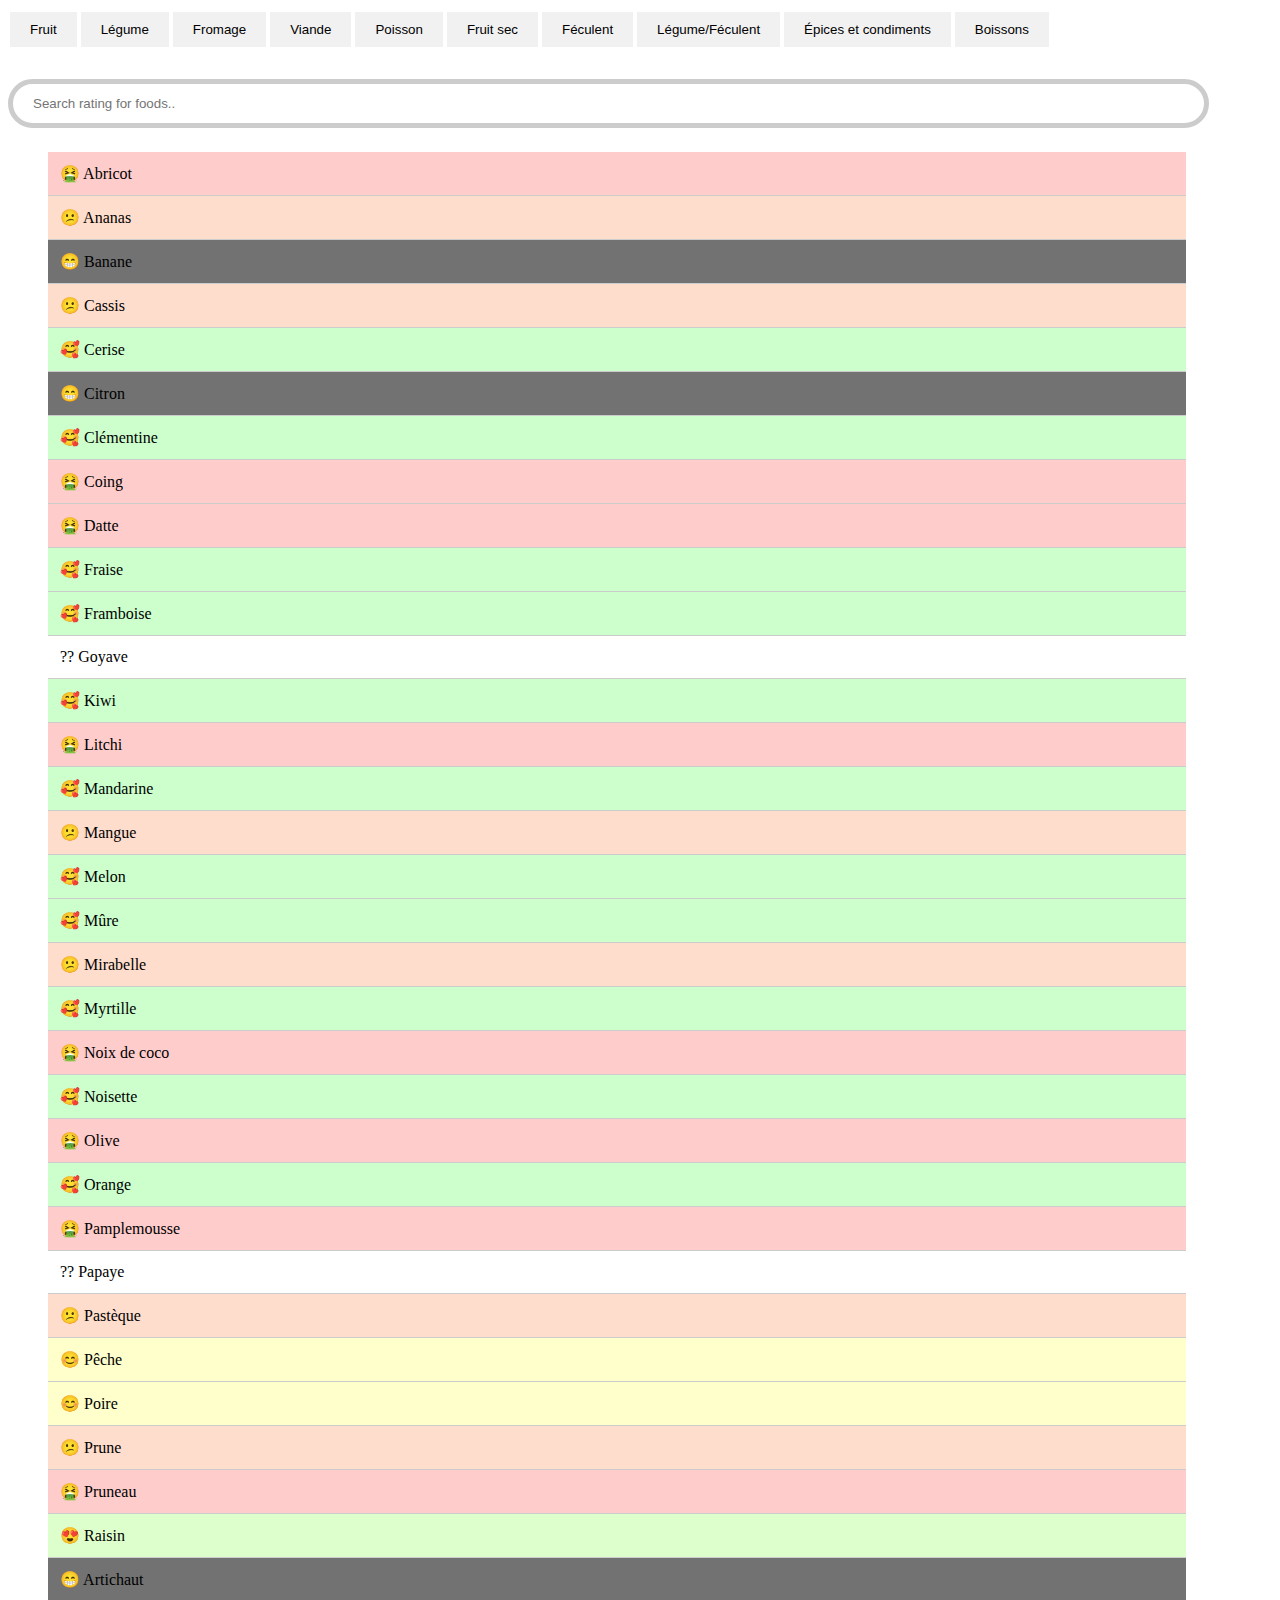
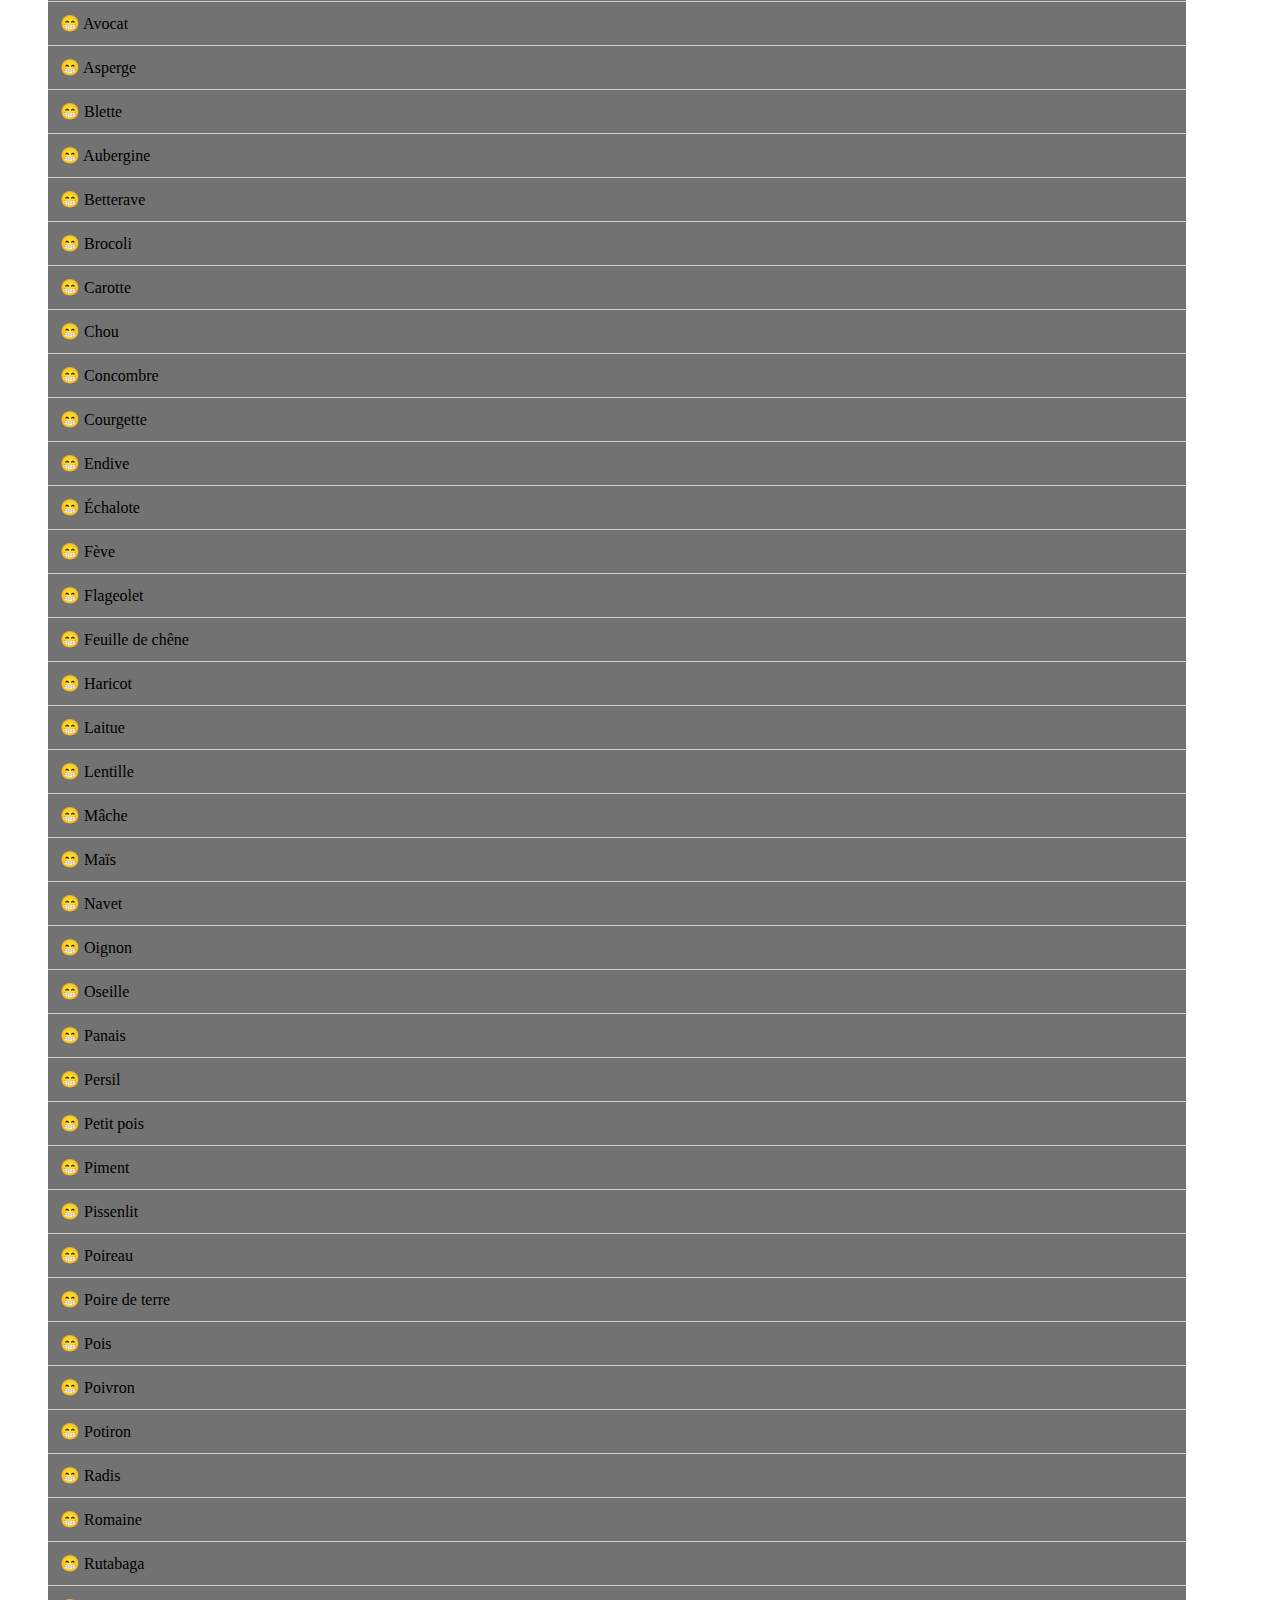
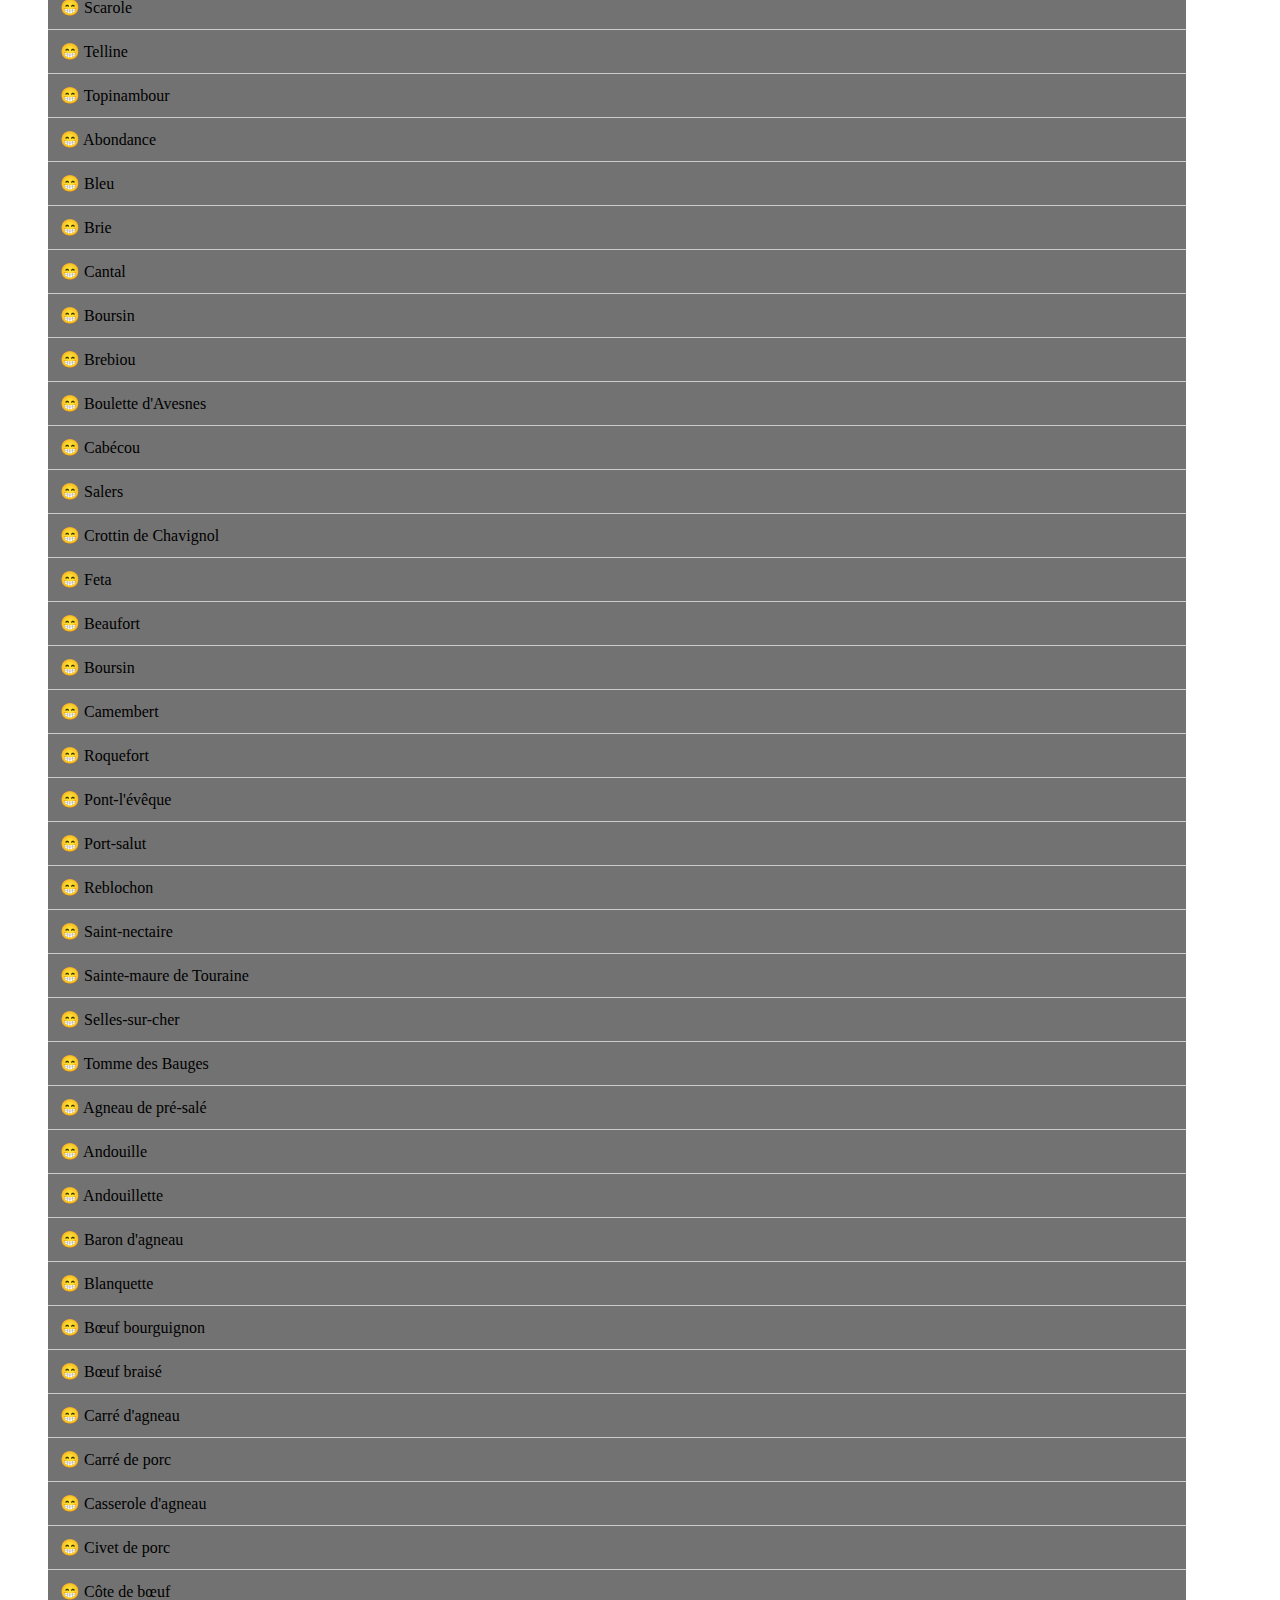
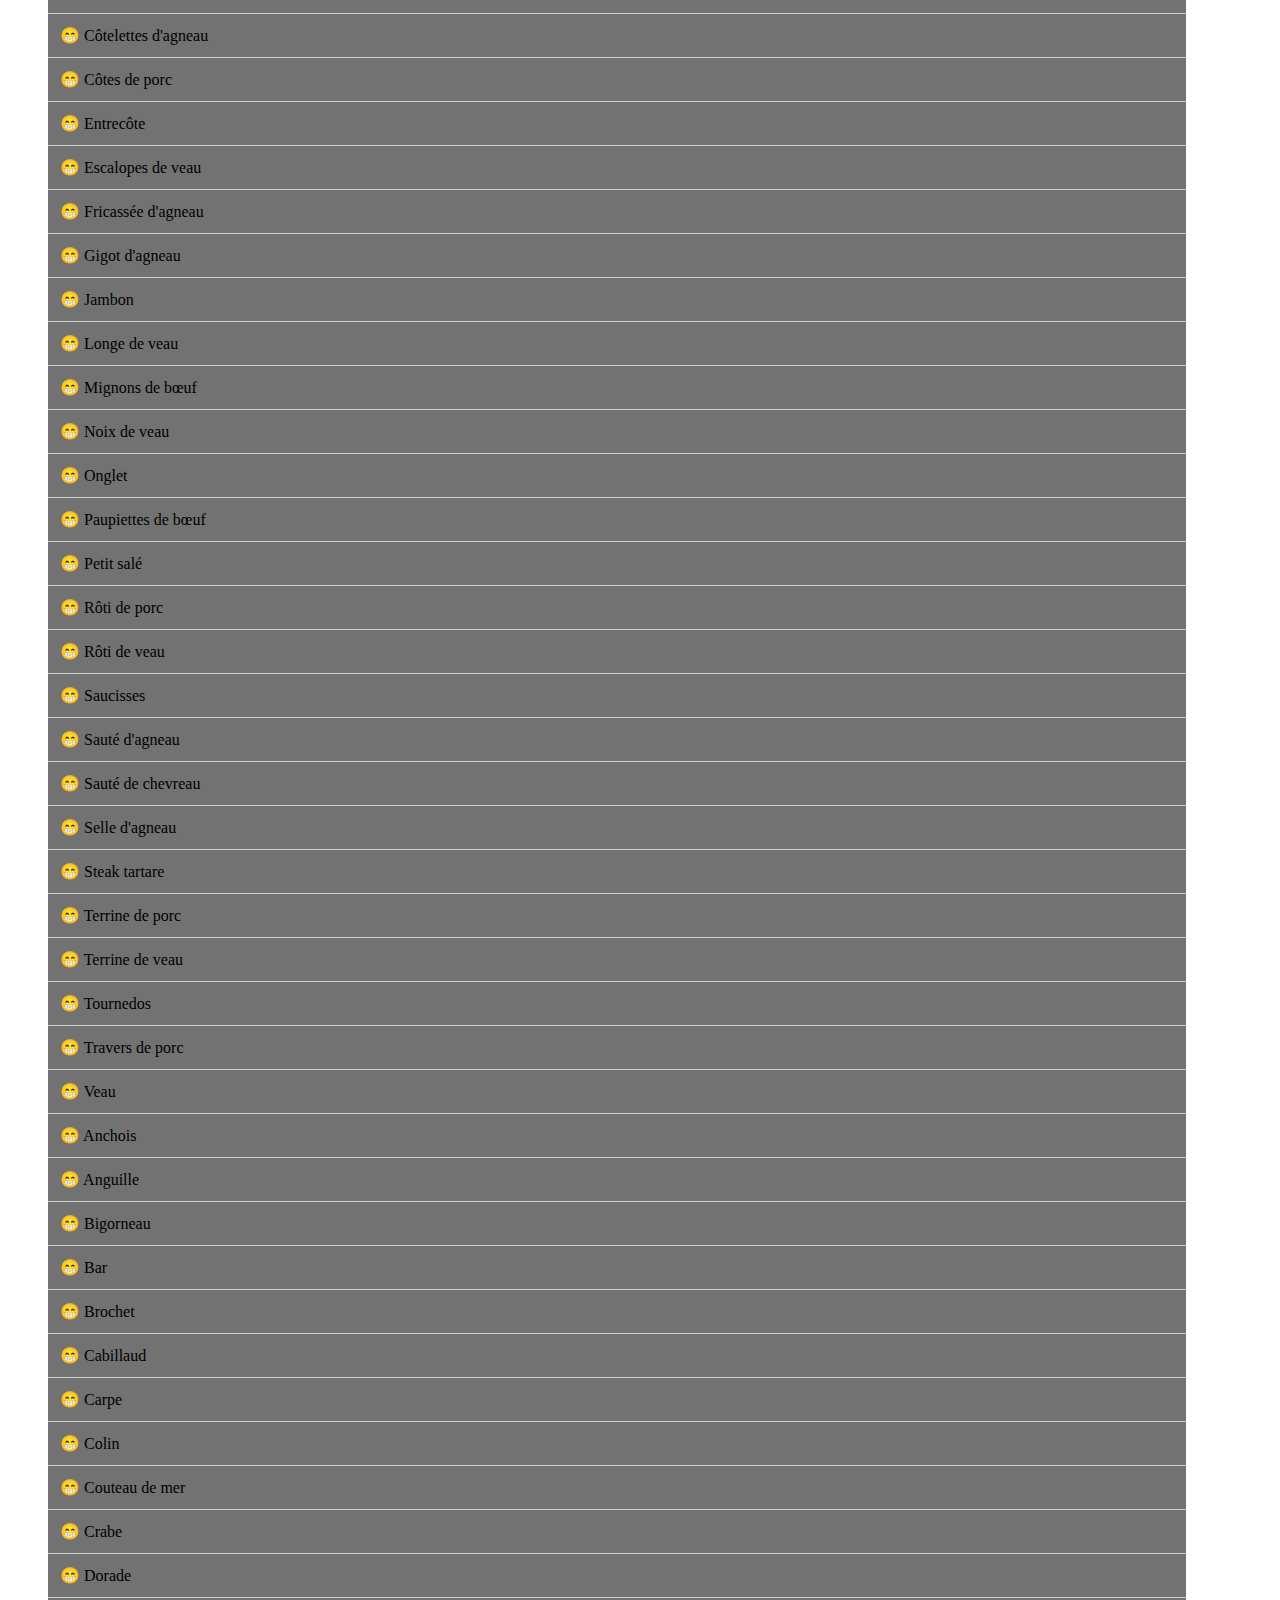
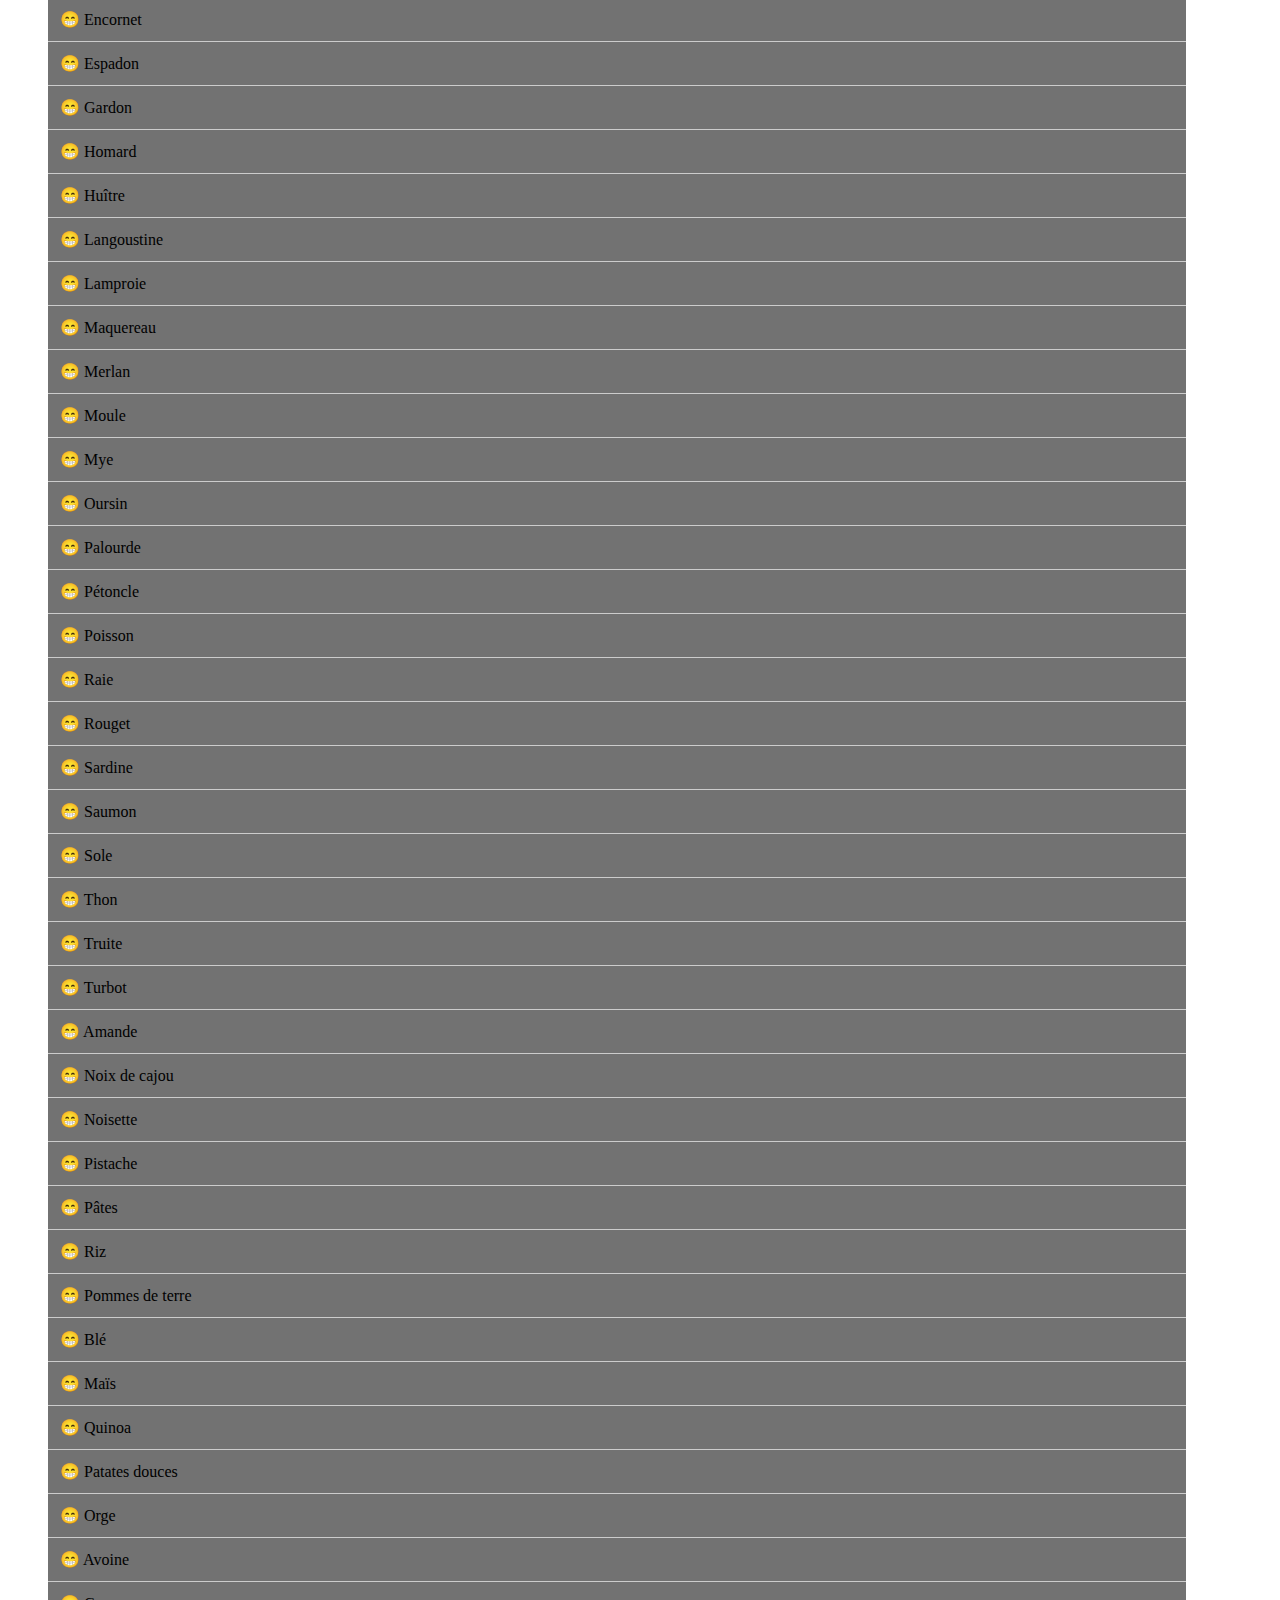
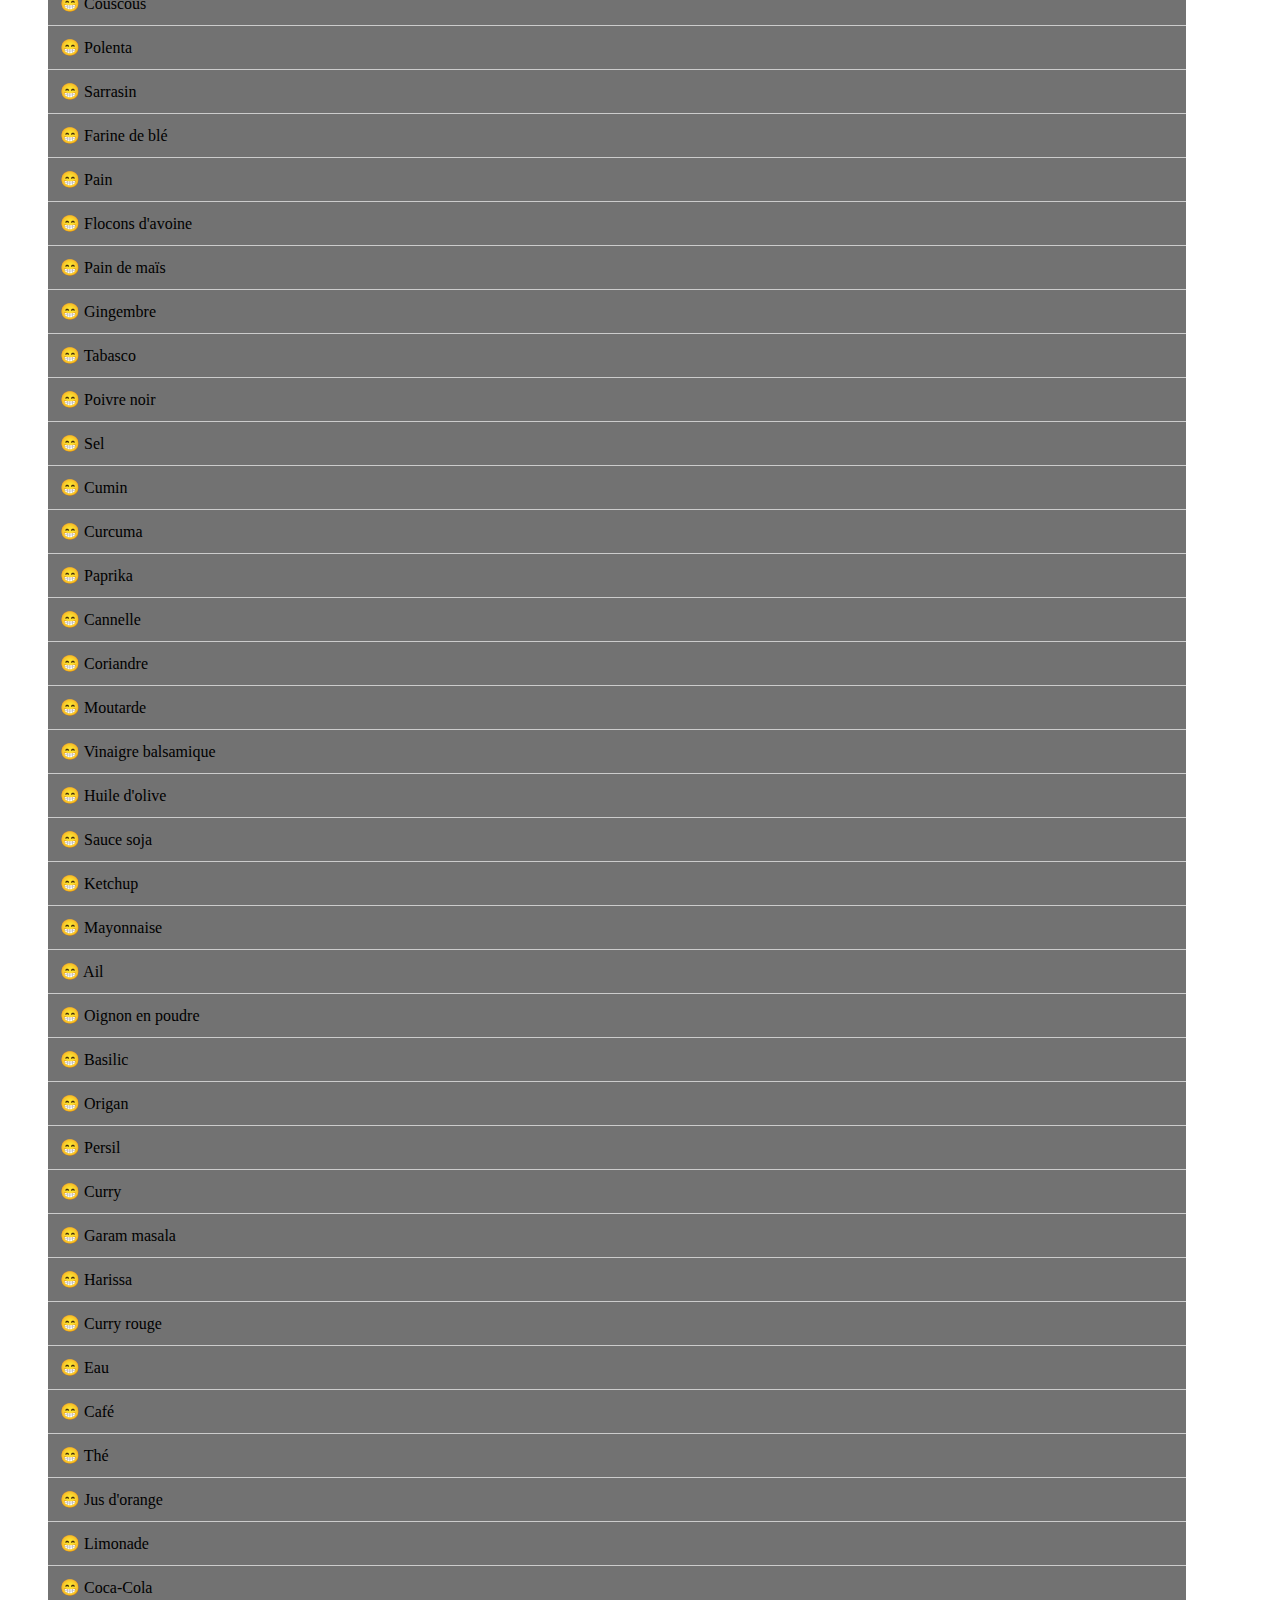
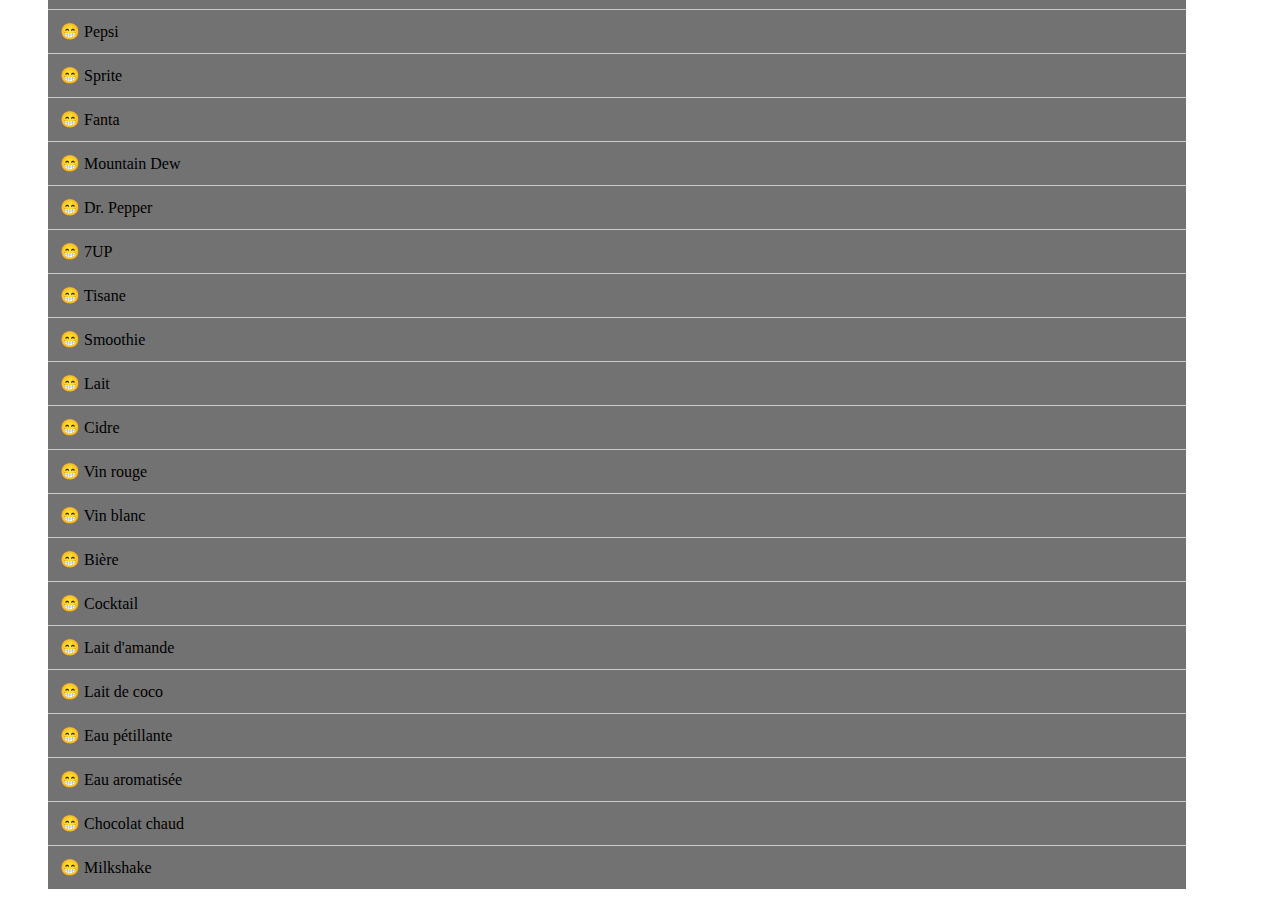
==== index.html @ b7c400ab "deploy: 240264397b920578c0a7bc6aa8ec2b5f7340d04c" ====
<!DOCTYPE html>
<html>
<head>
    <title>Search Page</title>
    <style>
        #searchInput {
            width: 95%;
            padding: 12px 20px;
            margin: 8px 0;
            box-sizing: border-box;
            border: 5px solid #ccc;
            border-radius: 40px;
        }

        #foodList {
            list-style-type: none;
            padding: 1;
            width: 90%;
        }

        #foodList li {
            padding: 12px;
            border-bottom: 1px solid #ccc;
        }

        #foodList li:last-child {
            border-bottom: none;
        }
        #foodList button {
            margin-left: 10px;
            padding: 5px 10px;
            background-color: #4CAF50; /* Green */
            border: none;
            color: white;
            text-align: center;
            text-decoration: none;
            display: inline-block;
            font-size: 16px;
            transition-duration: 0.4s;
            cursor: pointer;
        }

        #foodList button:hover {
            background-color: #45a049;
        }

        .rating-0 {
             background-color: #0000008d; /* Black */
        }
        .rating-1 {
             background-color: #ffcccc; /* Red */
        }

        .rating-2 {
            background-color: #ffddcc; /* Orange */
        }

        .rating-3 {
            background-color: #ffffcc; /* Yellow */
        }

        .rating-4 {
            background-color: #ddffcc; /* Light Green */
        }

        .rating-5 {
            background-color: #ccffcc; /* Green */
        }
        #tagContainer {
            display: flex;
            flex-wrap: wrap;
            margin-bottom: 20px;
        }

        #tagContainer .tag {
            background-color: #f1f1f1;
            border: none;
            color: black;
            padding: 10px 20px;
            text-align: center;
            text-decoration: none;
            display: inline-block;
            margin: 4px 2px;
            cursor: pointer;
            transition-duration: 0.4s;
        }

        #tagContainer .tag:hover {
            background-color: #3e8e41;
            color: white;
        }
    </style>
</head>
<body>
    <div id="tagContainer"></div>
    <input type="text" id="searchInput" onkeyup="search()" placeholder="Search rating for foods..">
    <ul id="foodList">
    </ul>

    <script>
        let foods = [];

        fetch('foods.json')
            .then(response => response.json())
            .then(data => {
                foods = data;
                const categories = [...new Set(foods.map(food => food.category))];
                displayTags(categories);
                displayFoods(foods);
            });

        function removeAccents(str) {
            return str.normalize("NFD").replace(/[\u0300-\u036f]/g, "");
        }

        function search() {
            const input = removeAccents(document.getElementById('searchInput').value.toLowerCase());
            const filteredFoods = foods.filter(food => removeAccents(food.name.toLowerCase()).includes(input));

            displayFoods(filteredFoods);
        }

        function getEmoji(rating) {
            switch (rating) {
                case -1:
                    return '??' ; // Je ne sais pas
                case 0:
                    return "&#128513;"; // Fear
                case 1:
                    return '&#x1F92E;'; // Vomit
                case 2:
                    return '&#x1F615;'; // Mitigé
                case 3:
                    return '&#x1F60A;'; // Aime
                case 4:
                    return '&#x1F60D;'; // Adore
                case 5:
                    return '&#x1F970;'; // Adore
                default:
                    return '';
            }
        }

        function displayFoods(foods) {
            const ul = document.getElementById('foodList');
            ul.innerHTML = '';
            foods.forEach(food => {
                const li = document.createElement('li');
                const emoji = getEmoji(food.rating);
                li.innerHTML = `${emoji} ${food.name}`;
                li.className = `rating-${food.rating}`;

                ul.appendChild(li);
            });
        }

        function displayTags(categories) {
            const container = document.getElementById('tagContainer');
            container.innerHTML = '';
            categories.forEach(category => {
                const tag = document.createElement('button');
                tag.textContent = category;
                tag.className = 'tag';
                tag.onclick = function() {
                    document.getElementById('searchInput').value = category;
                    search();
                };
                container.appendChild(tag);
            });
        }
    </script>
</body>
</html>
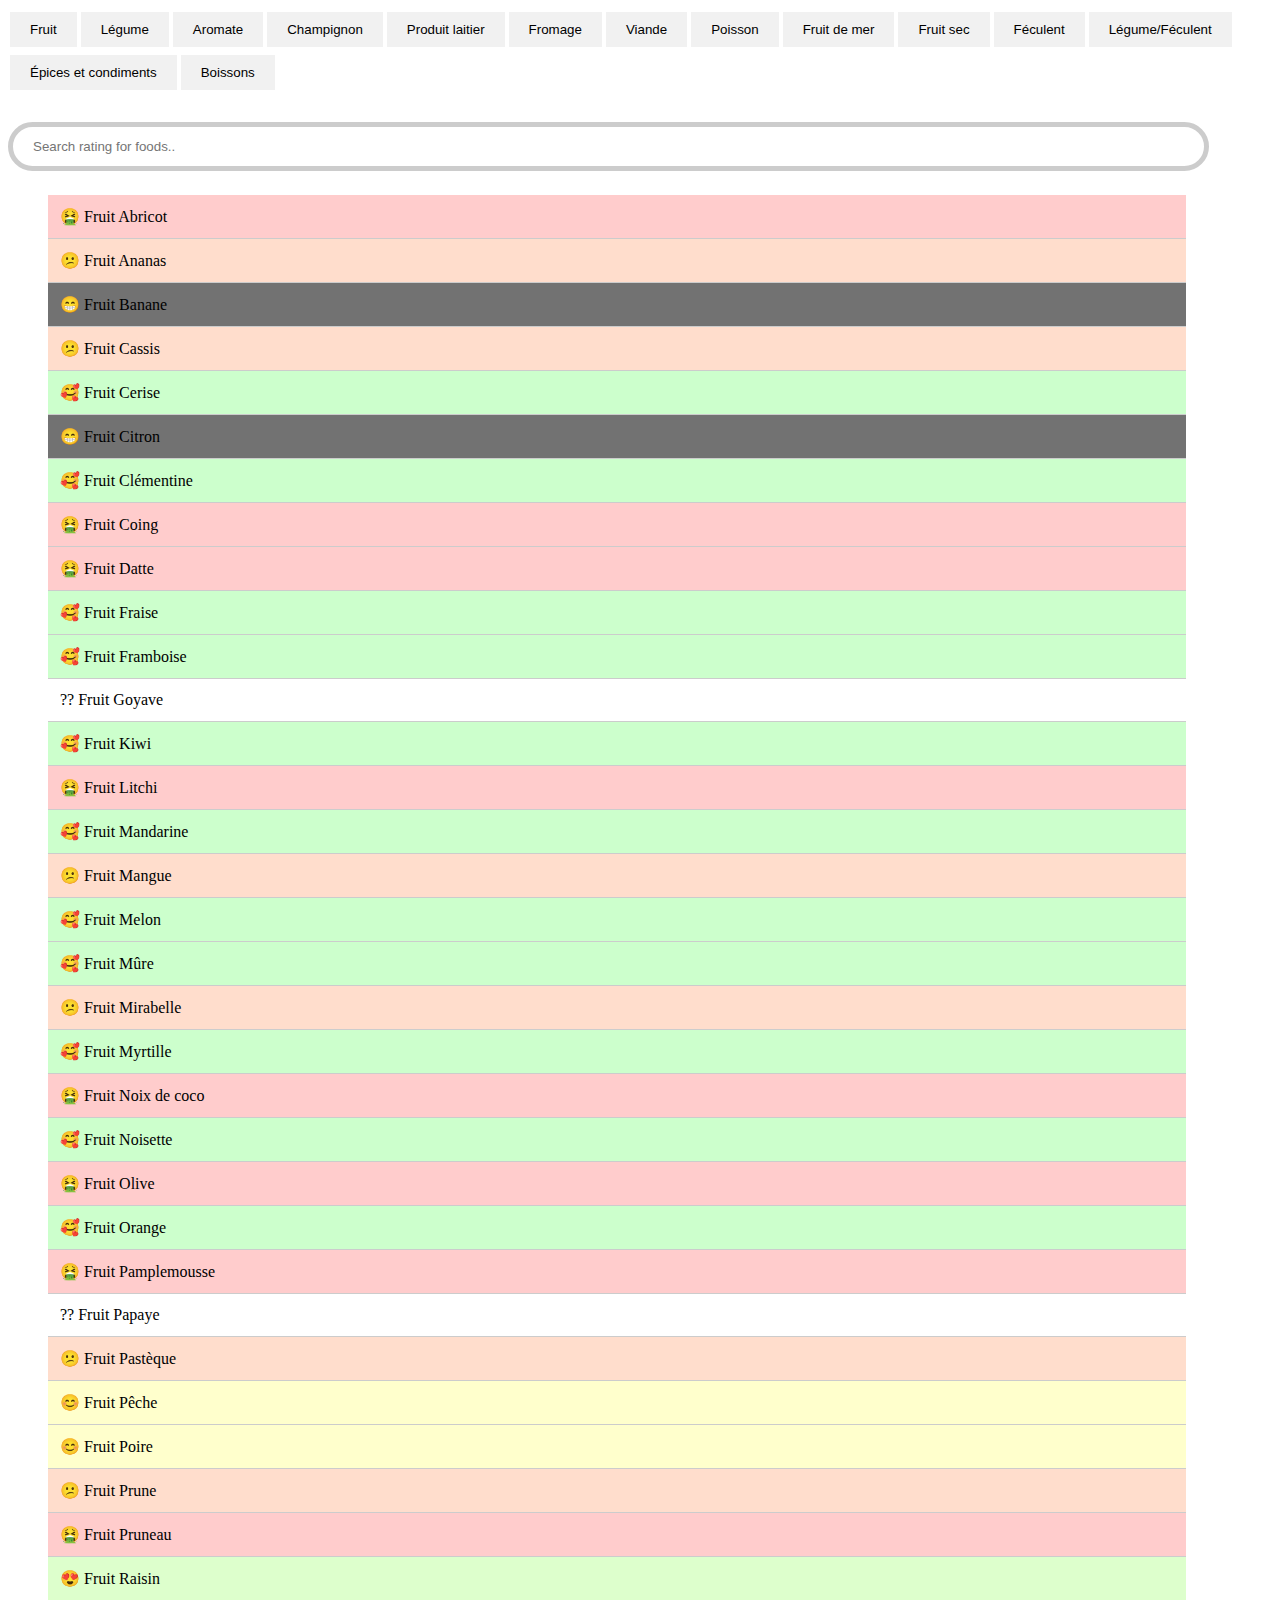
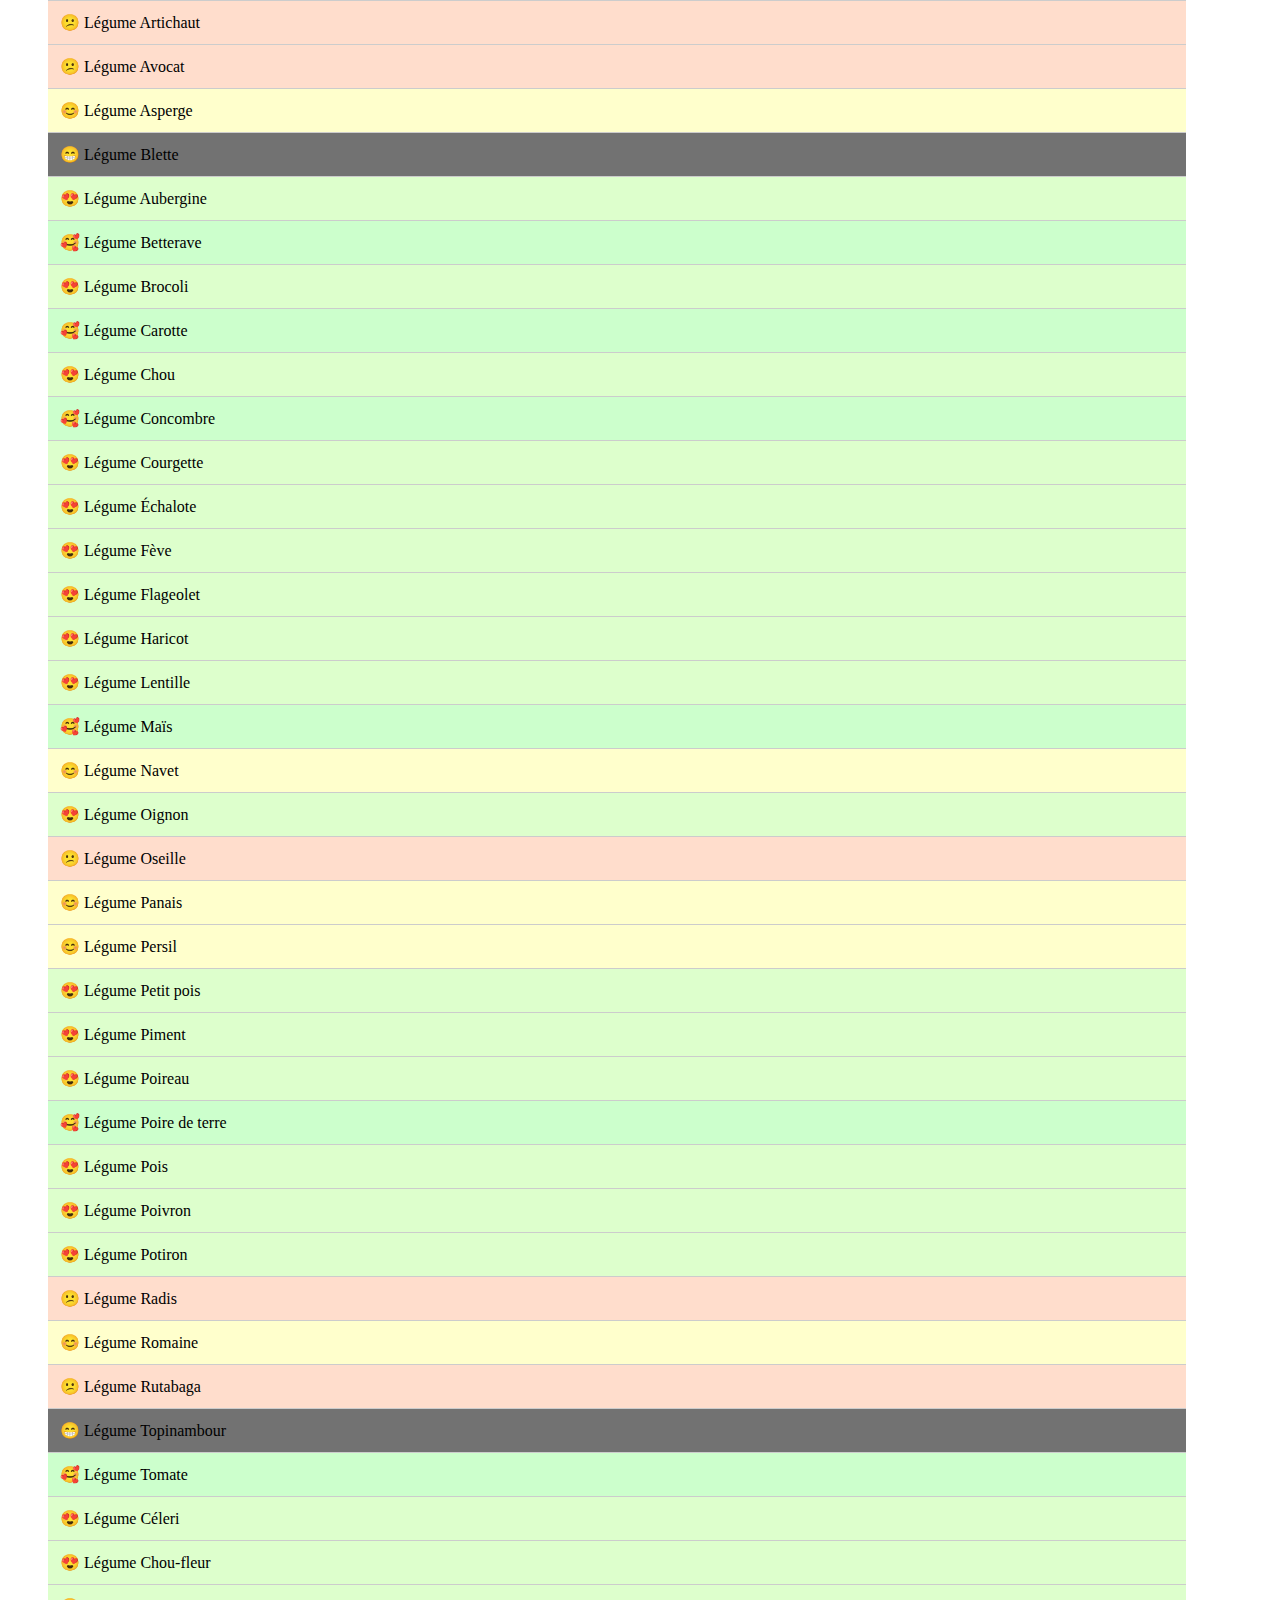
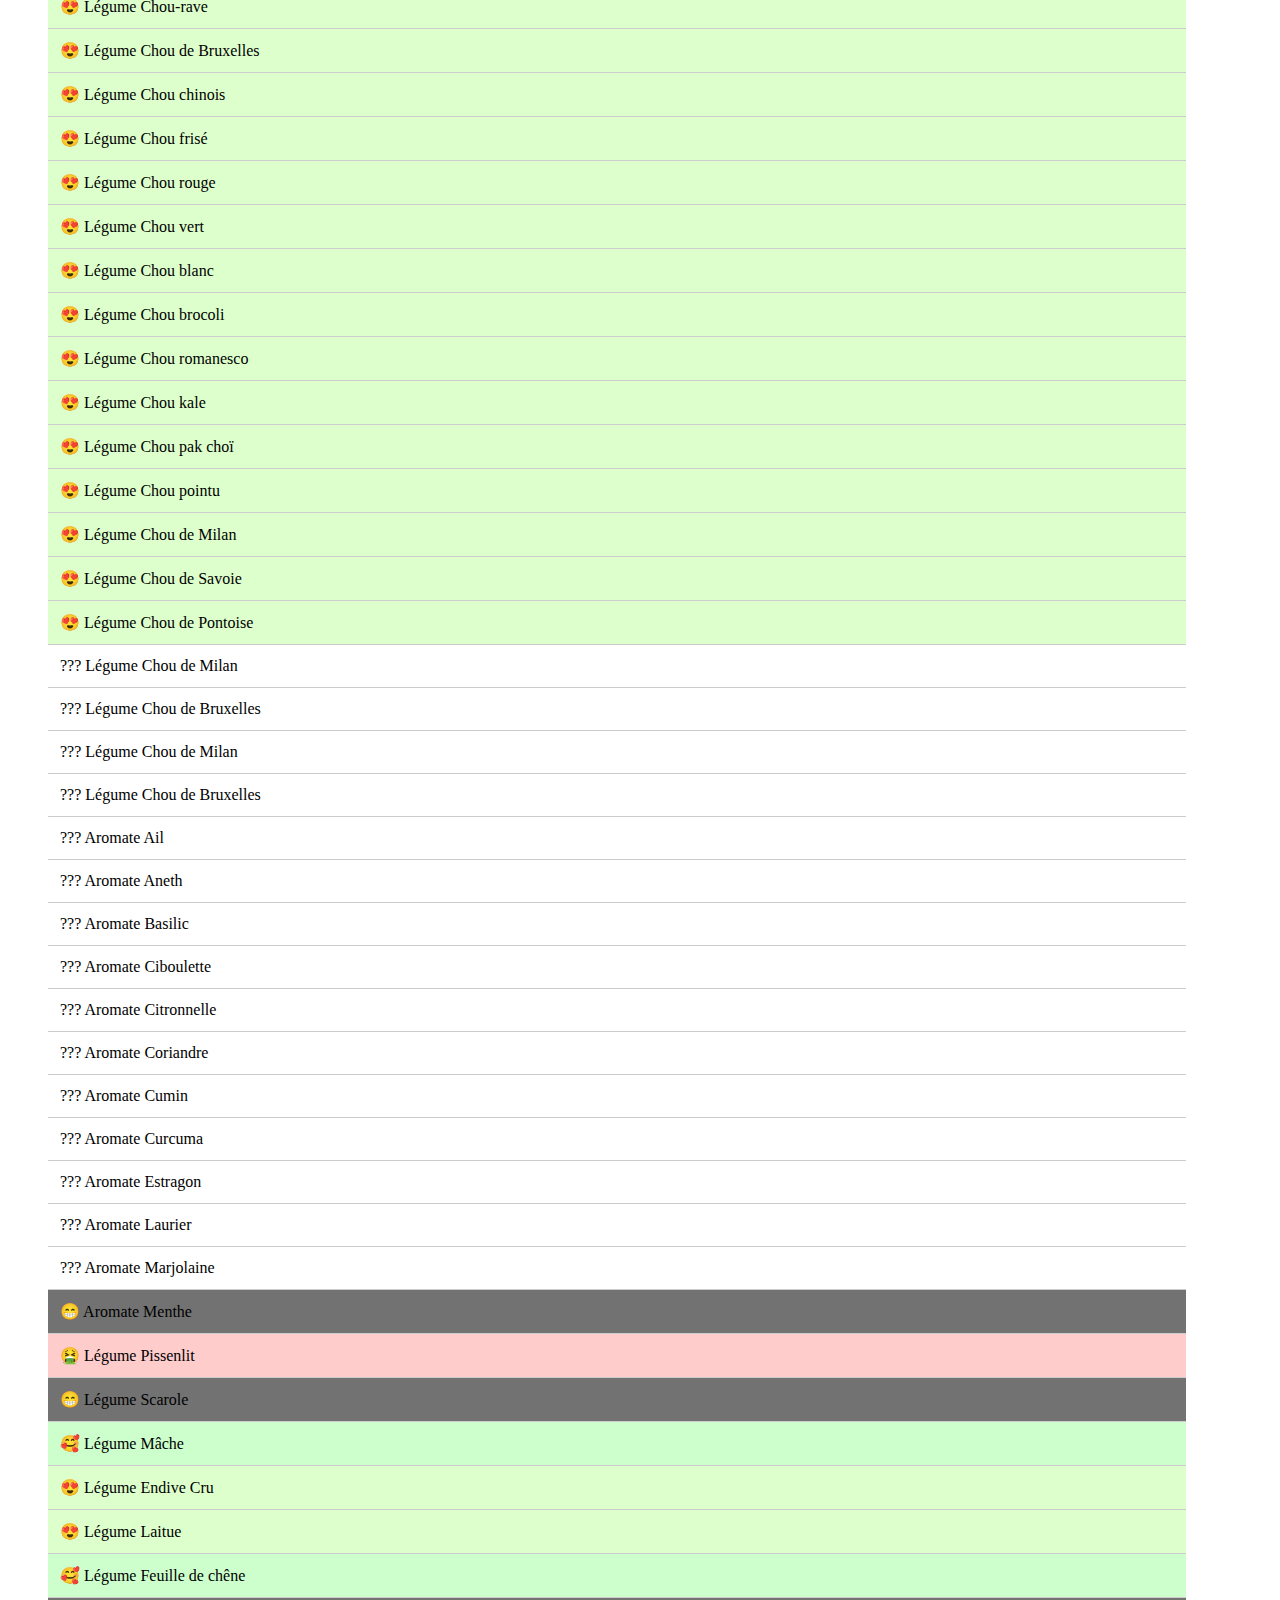
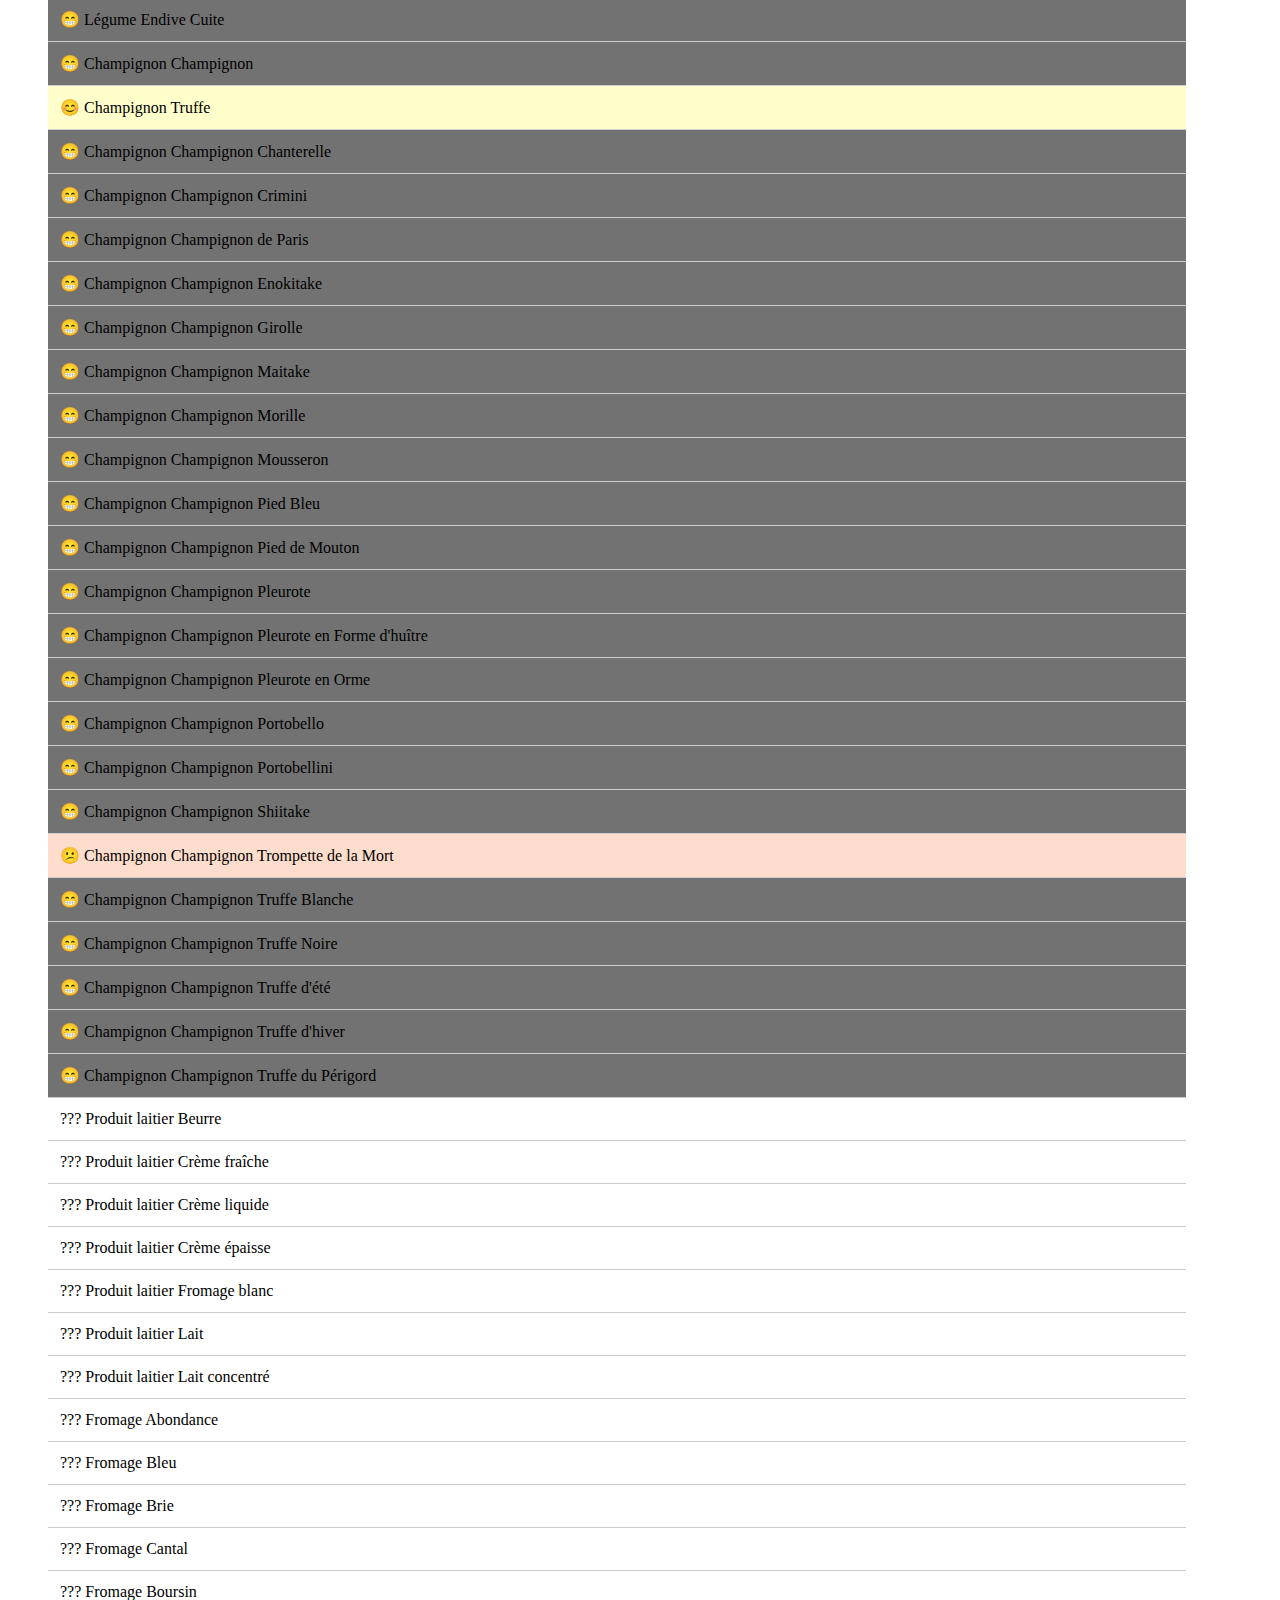
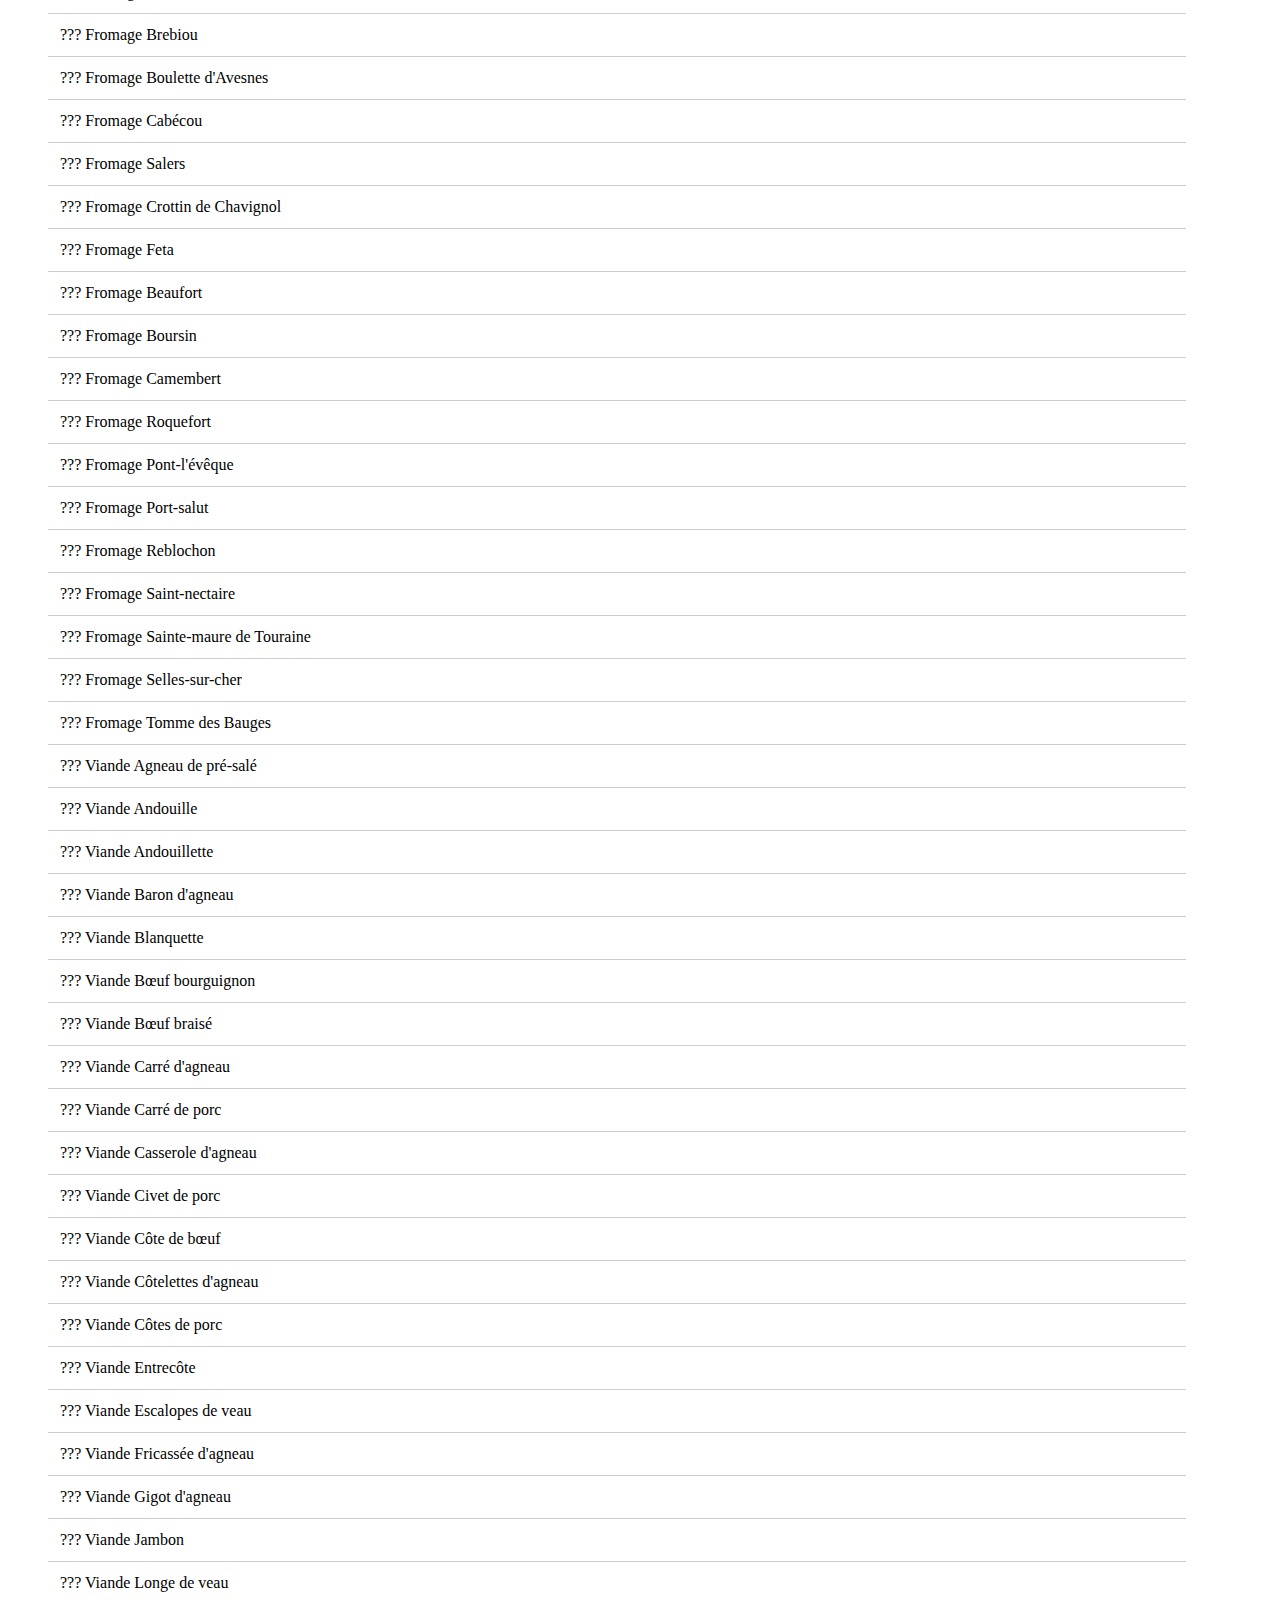
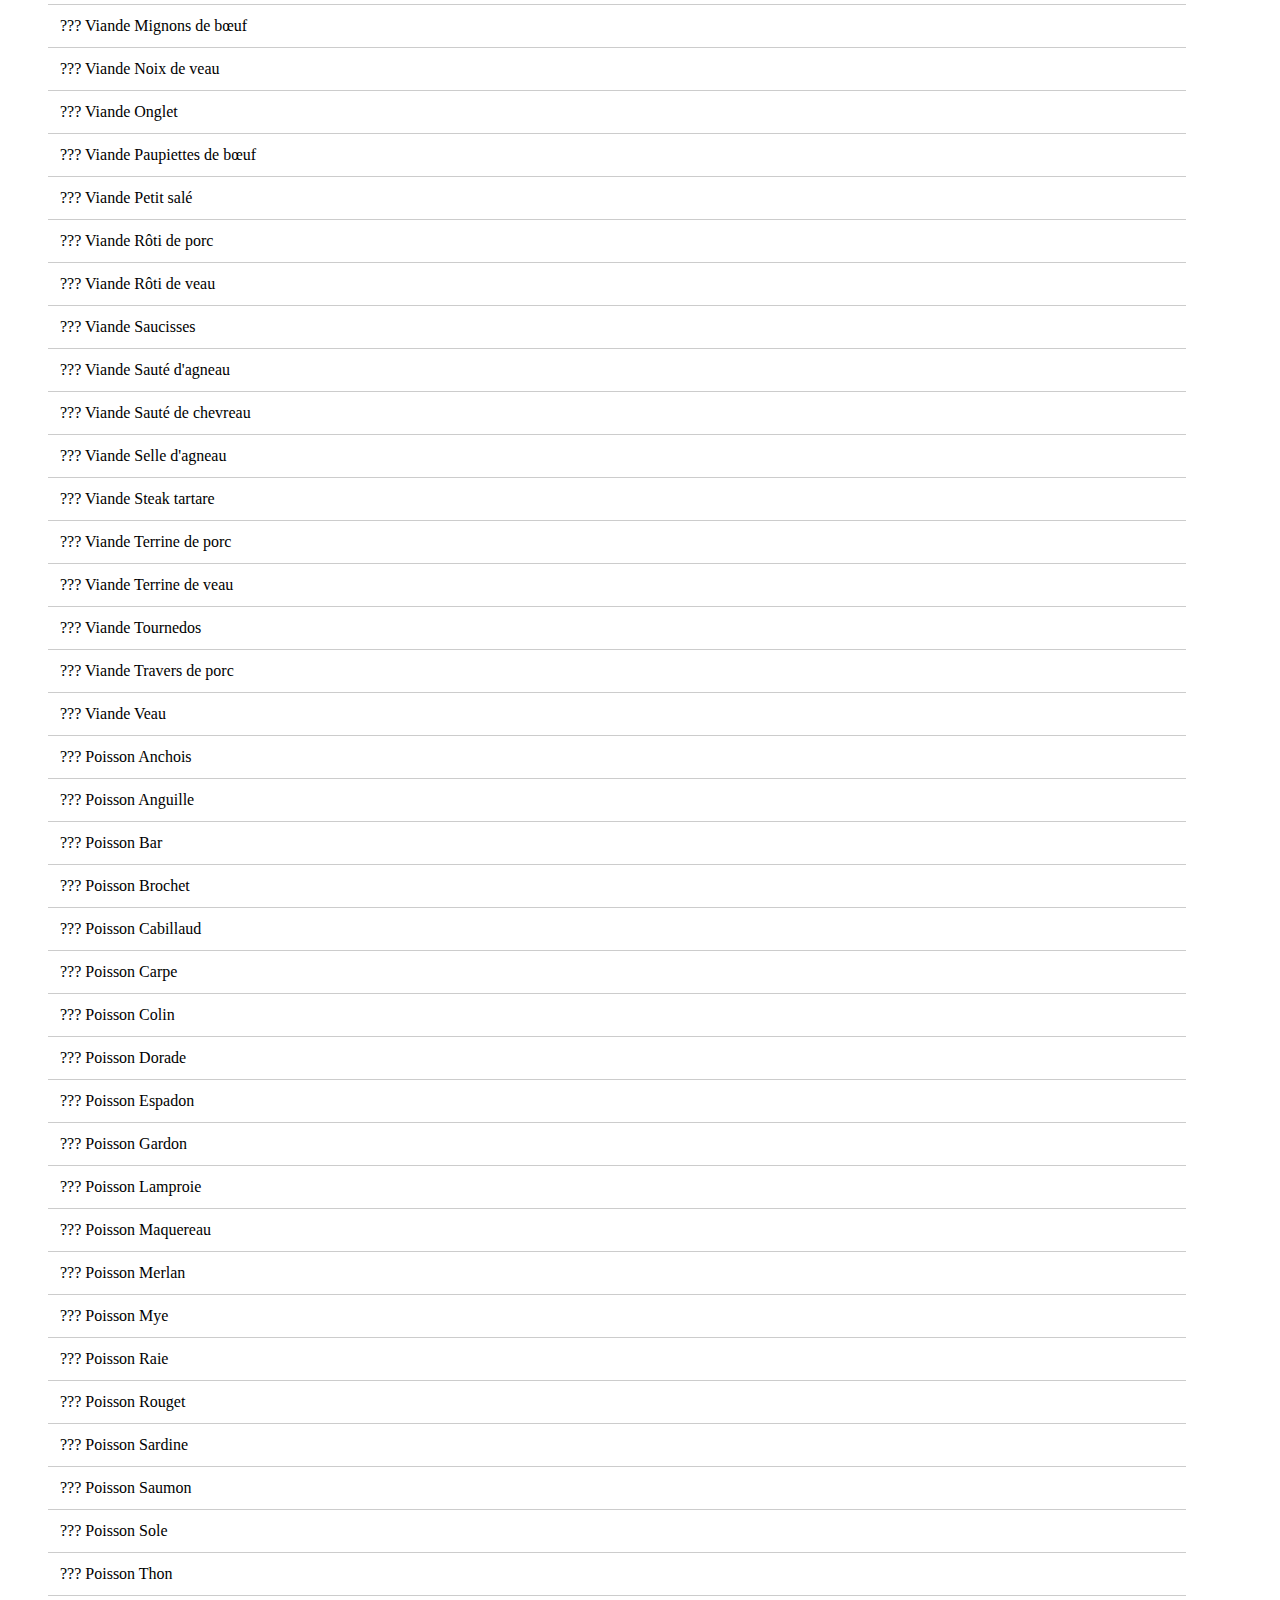
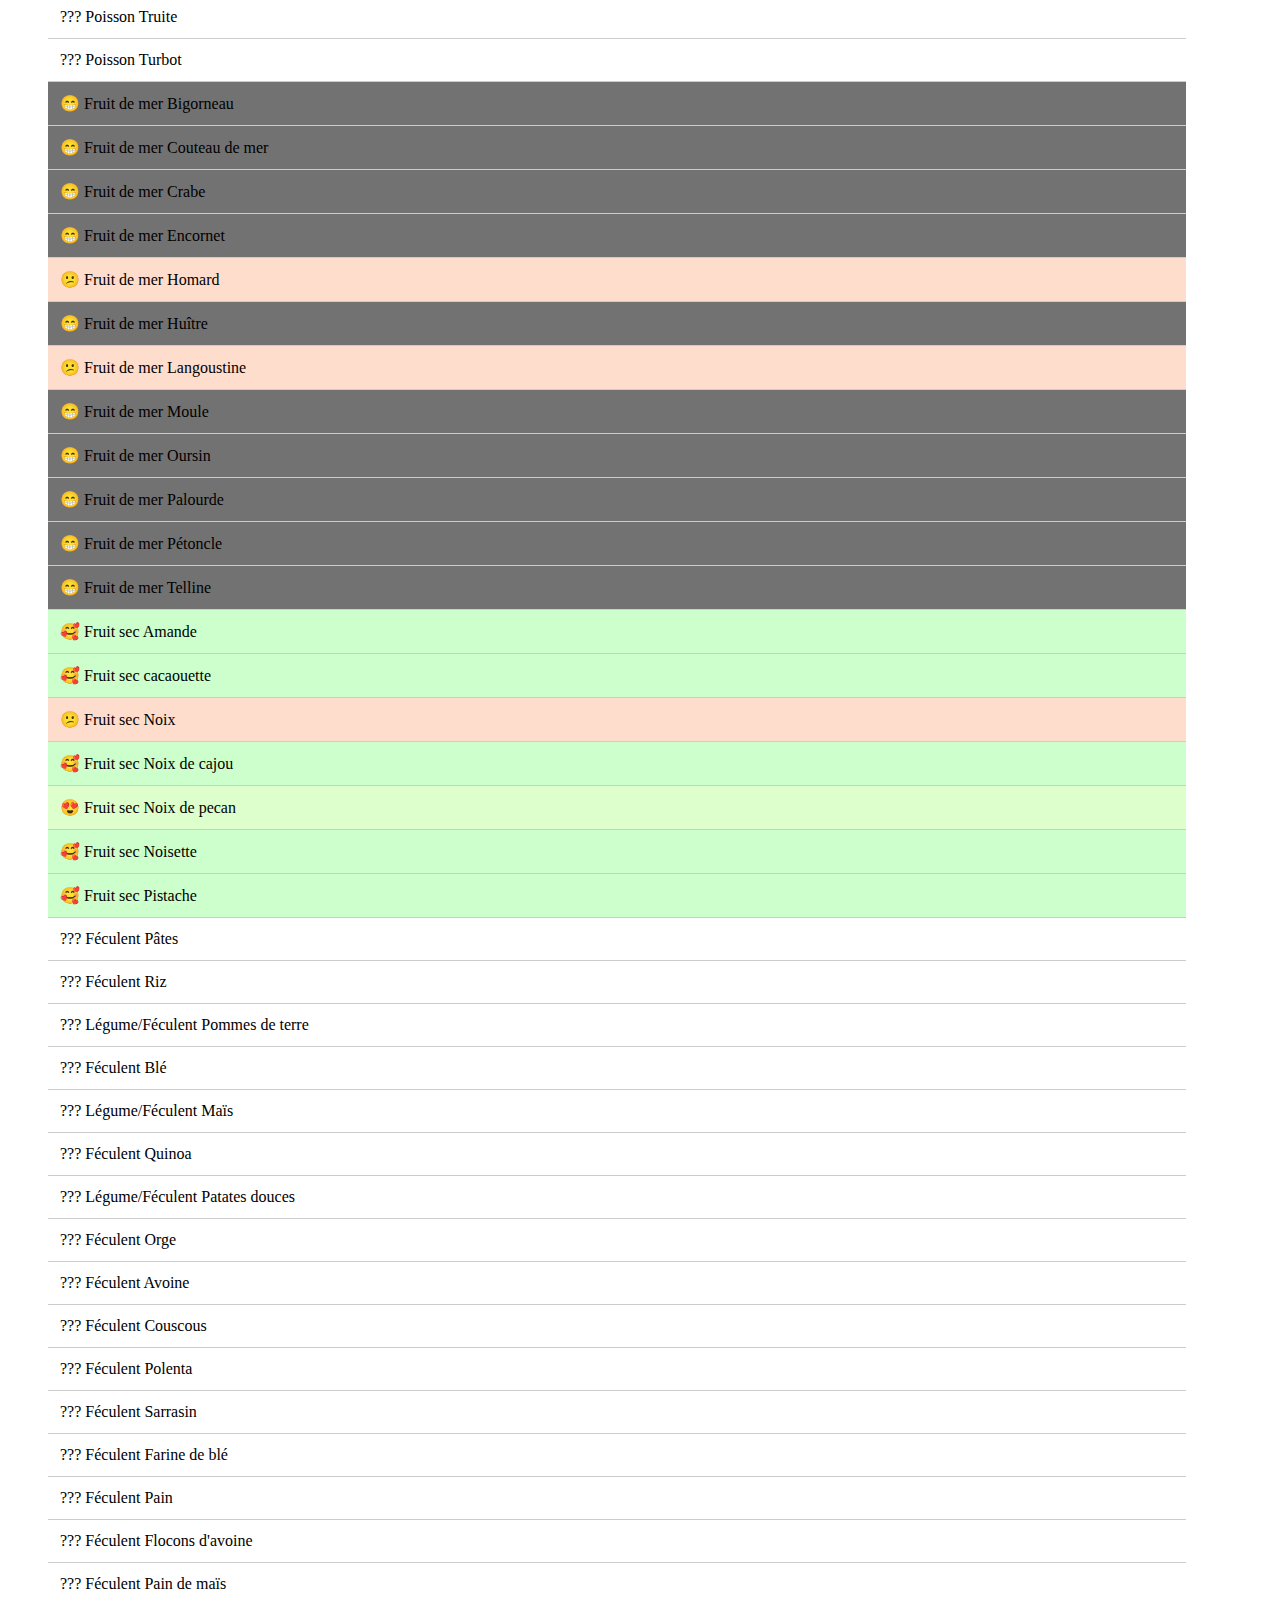
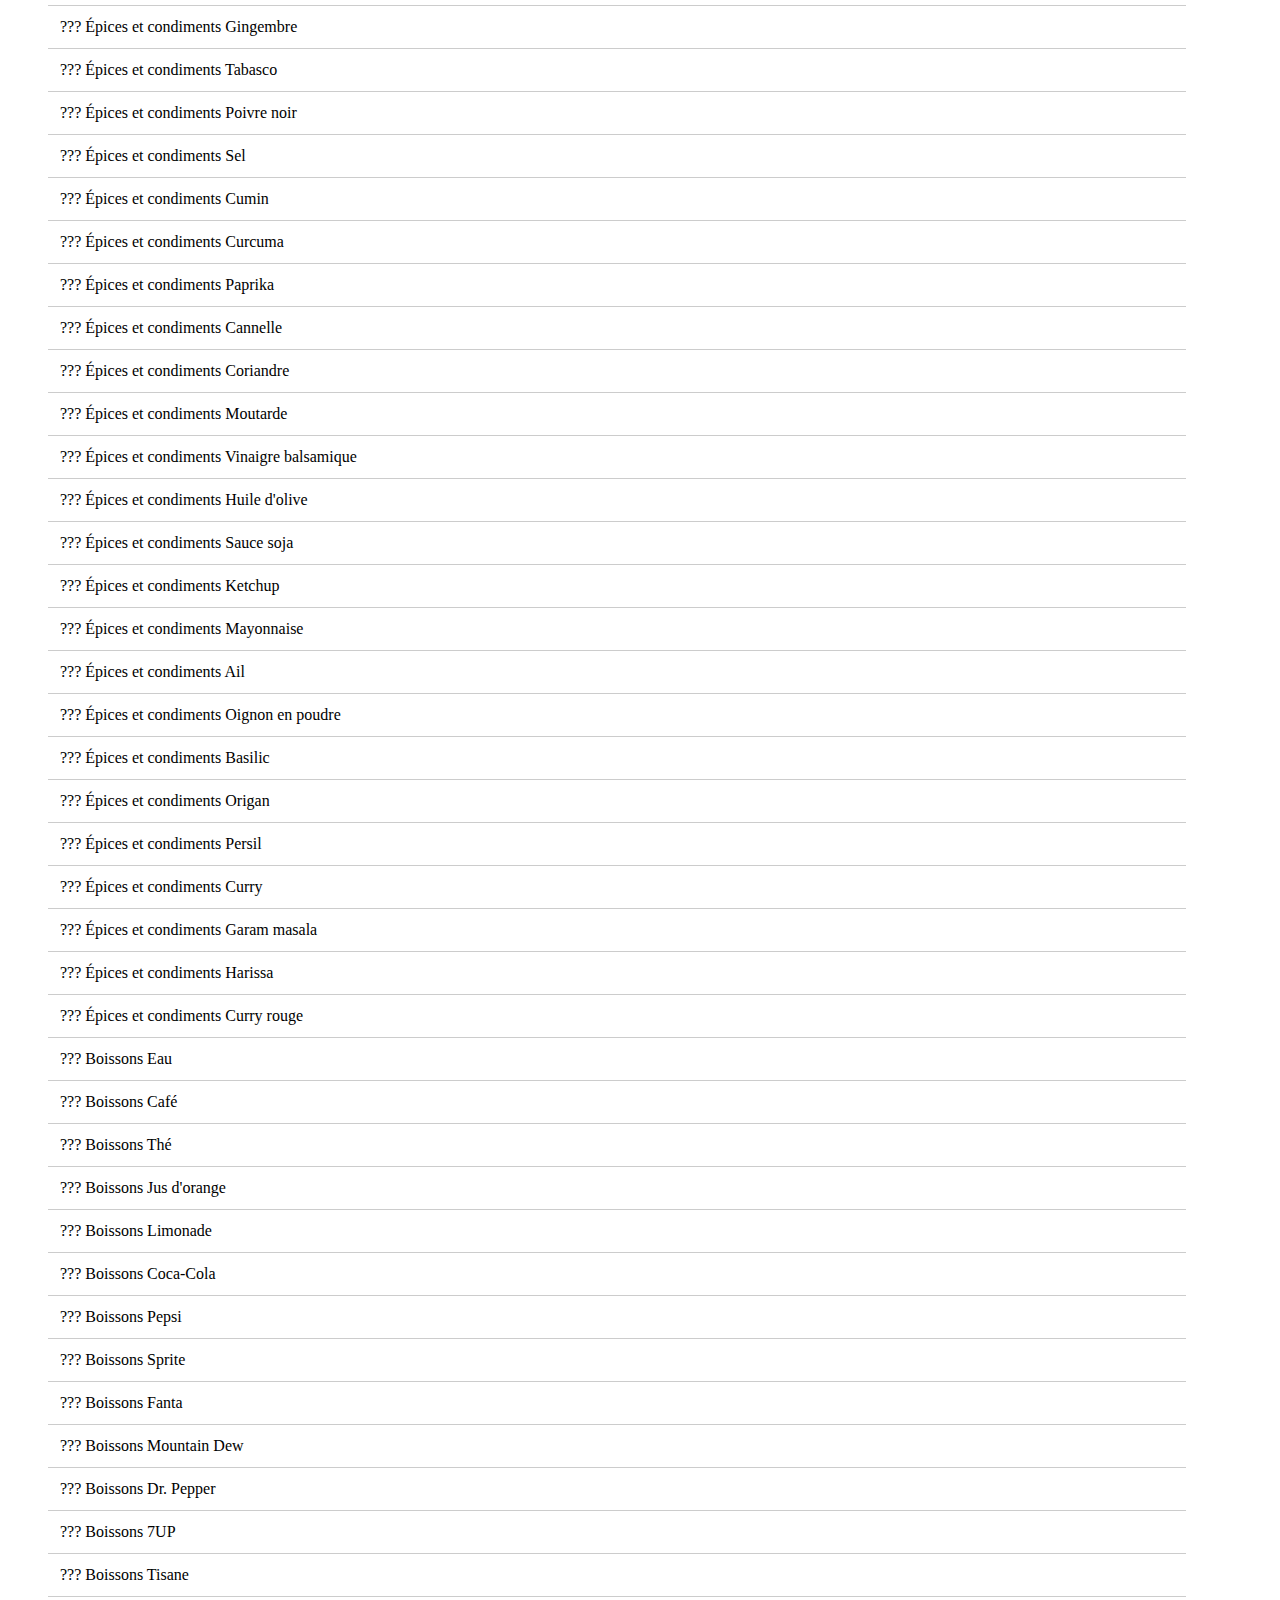
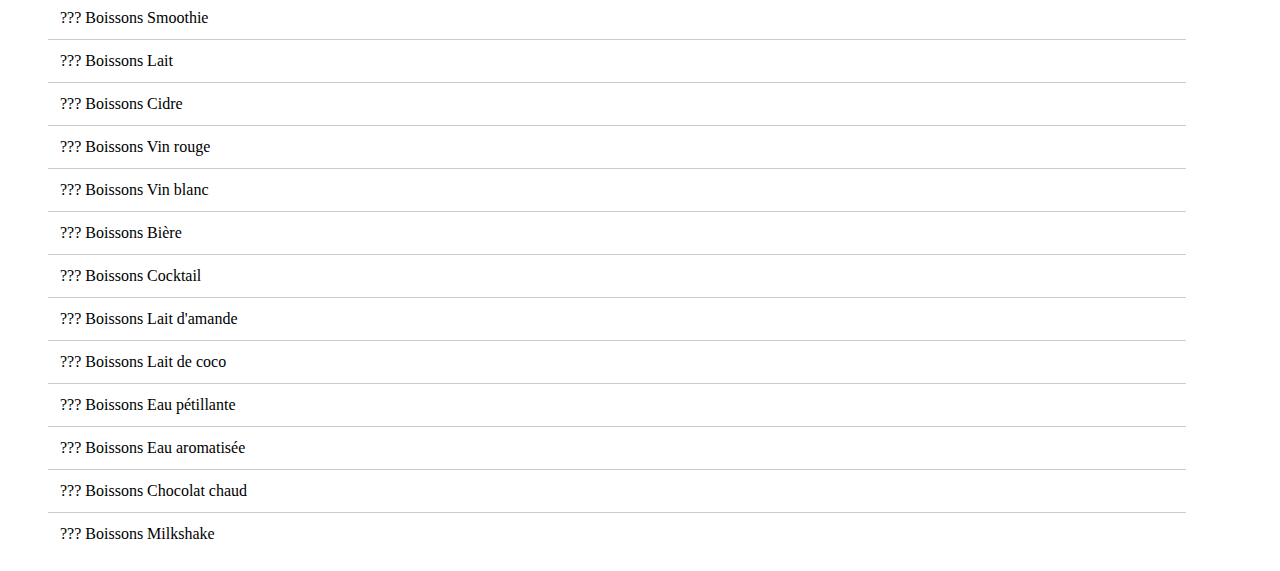
==== commit 19c7d44b: "deploy: cd301ce33f6f6e3010ec2470398c73dd26c712d2" ====
--- a/index.html
+++ b/index.html
@@ -122,6 +122,8 @@
 
         function getEmoji(rating) {
             switch (rating) {
+                case -2:
+                    return '???' ; // Not Set Yet
                 case -1:
                     return '??' ; // Je ne sais pas
                 case 0:
@@ -147,7 +149,7 @@
             foods.forEach(food => {
                 const li = document.createElement('li');
                 const emoji = getEmoji(food.rating);
-                li.innerHTML = `${emoji} ${food.name}`;
+                li.innerHTML = `${emoji} ${food.category} ${food.name}`;
                 li.className = `rating-${food.rating}`;
 
                 ul.appendChild(li);
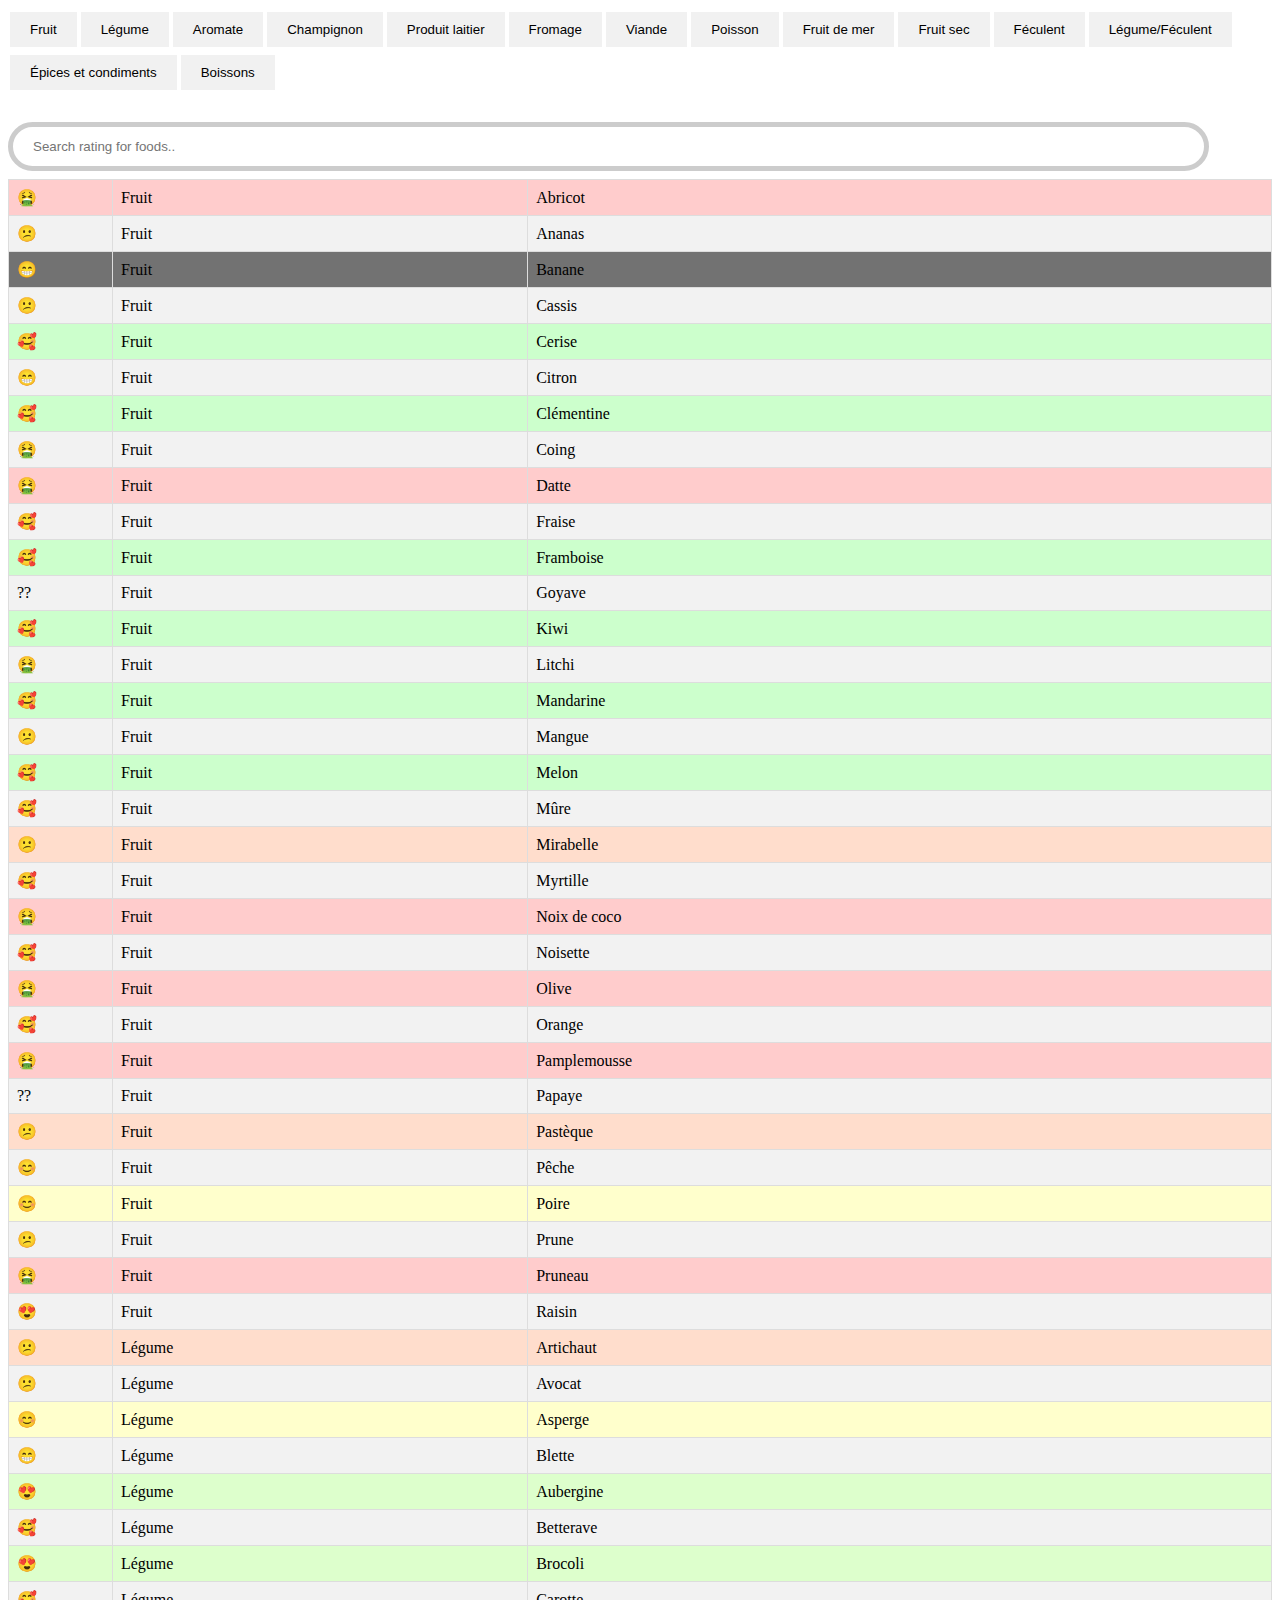
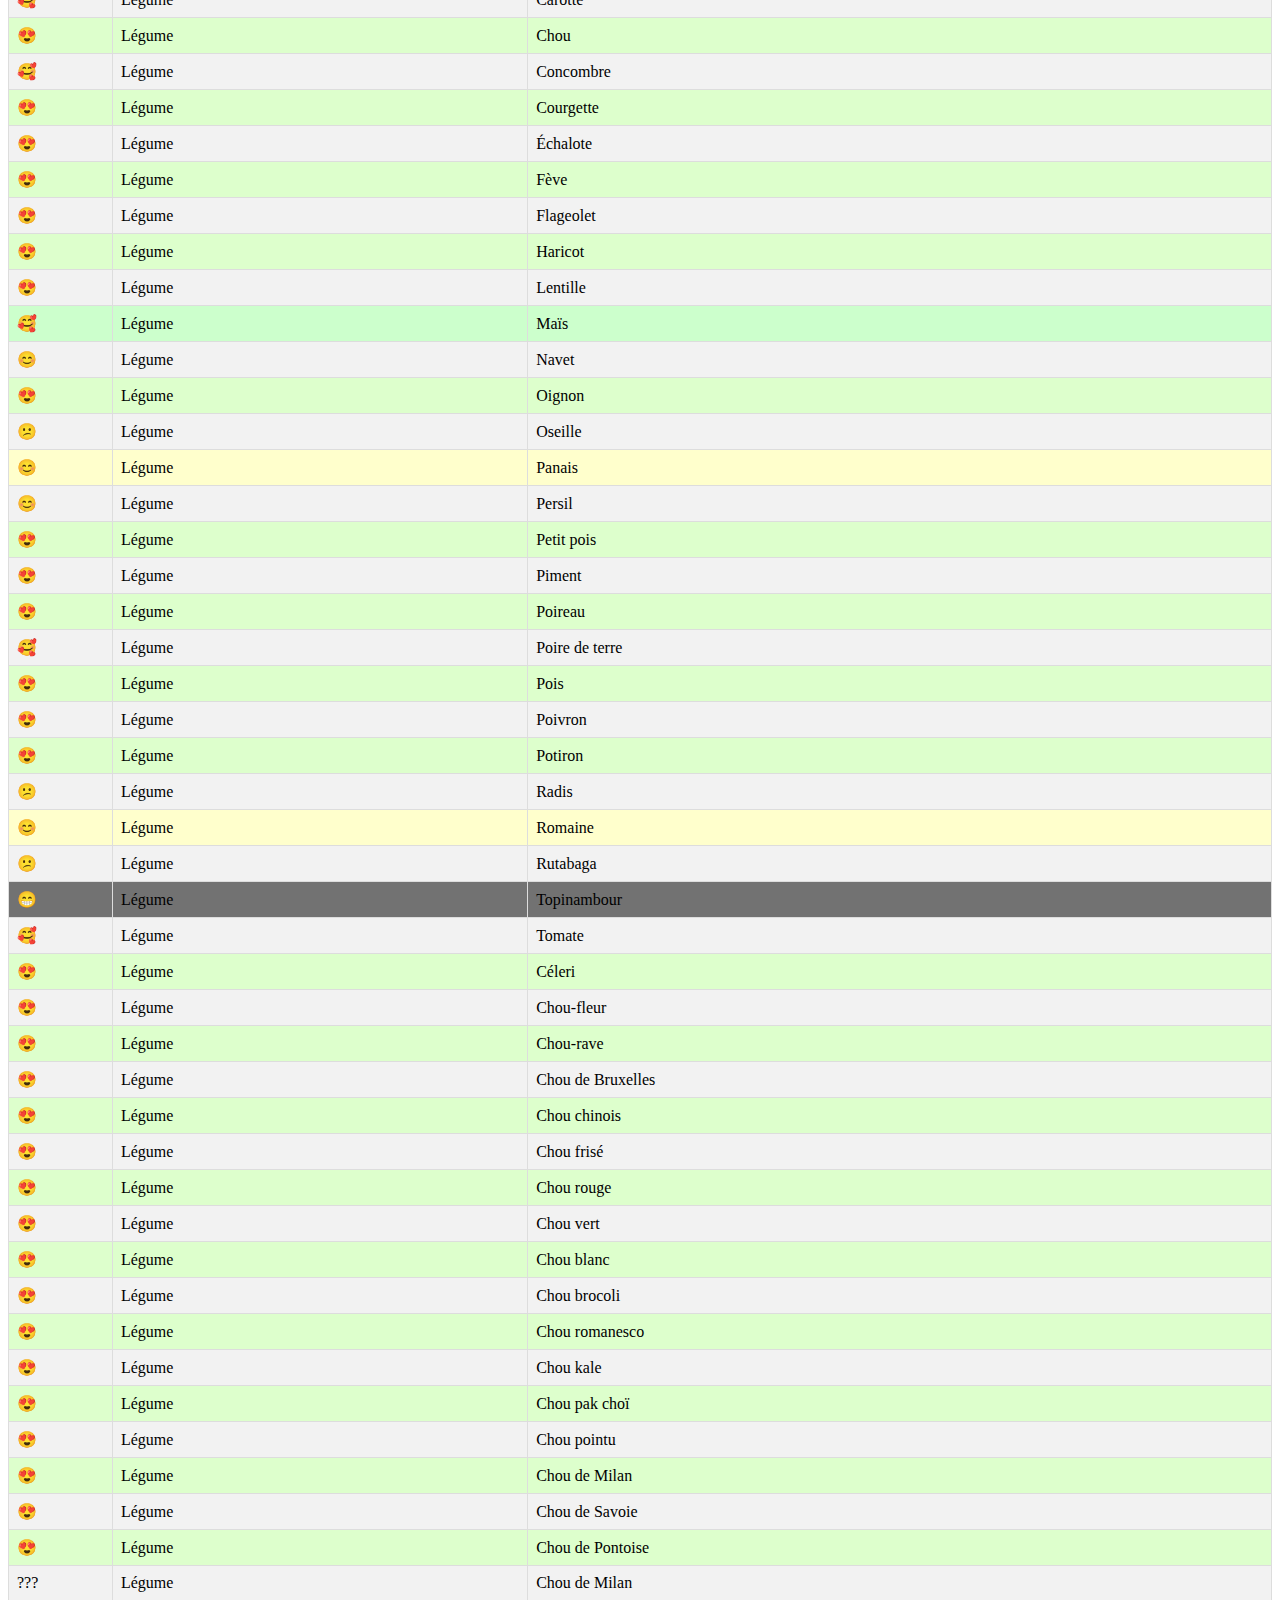
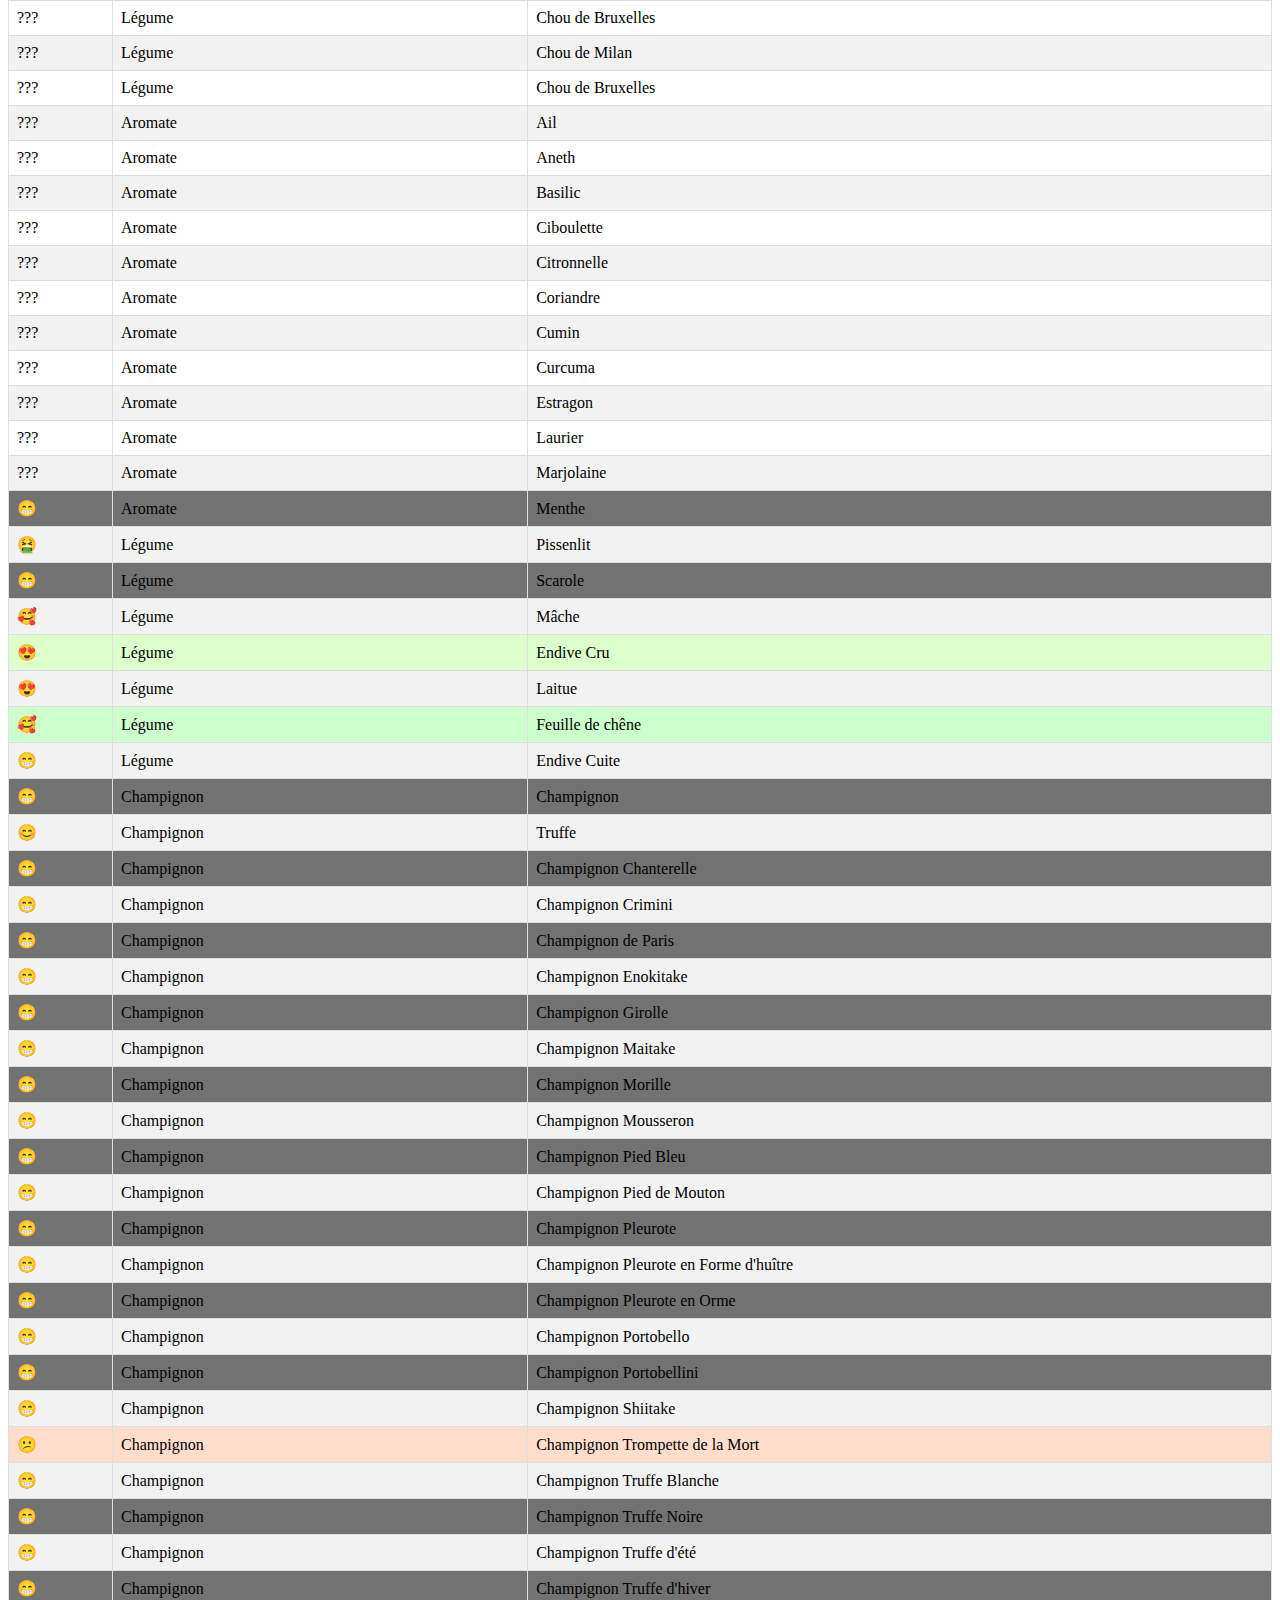
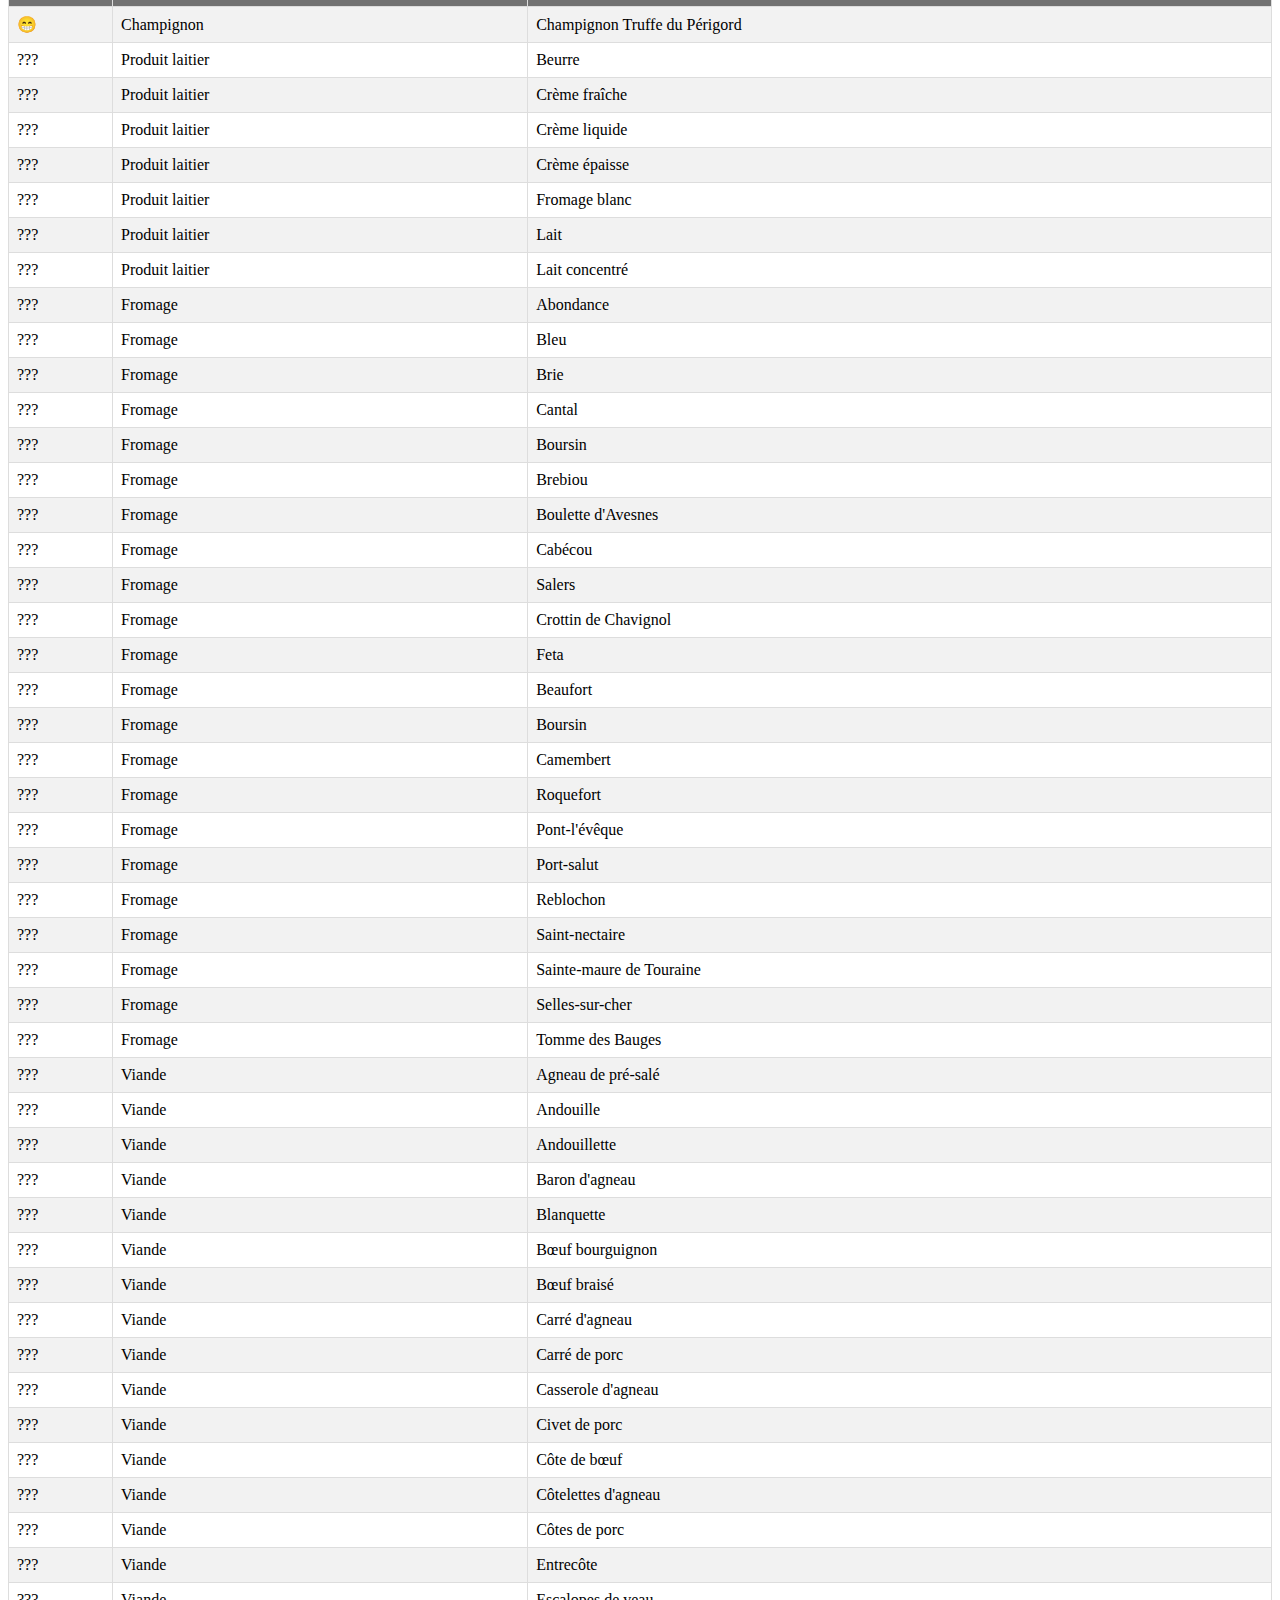
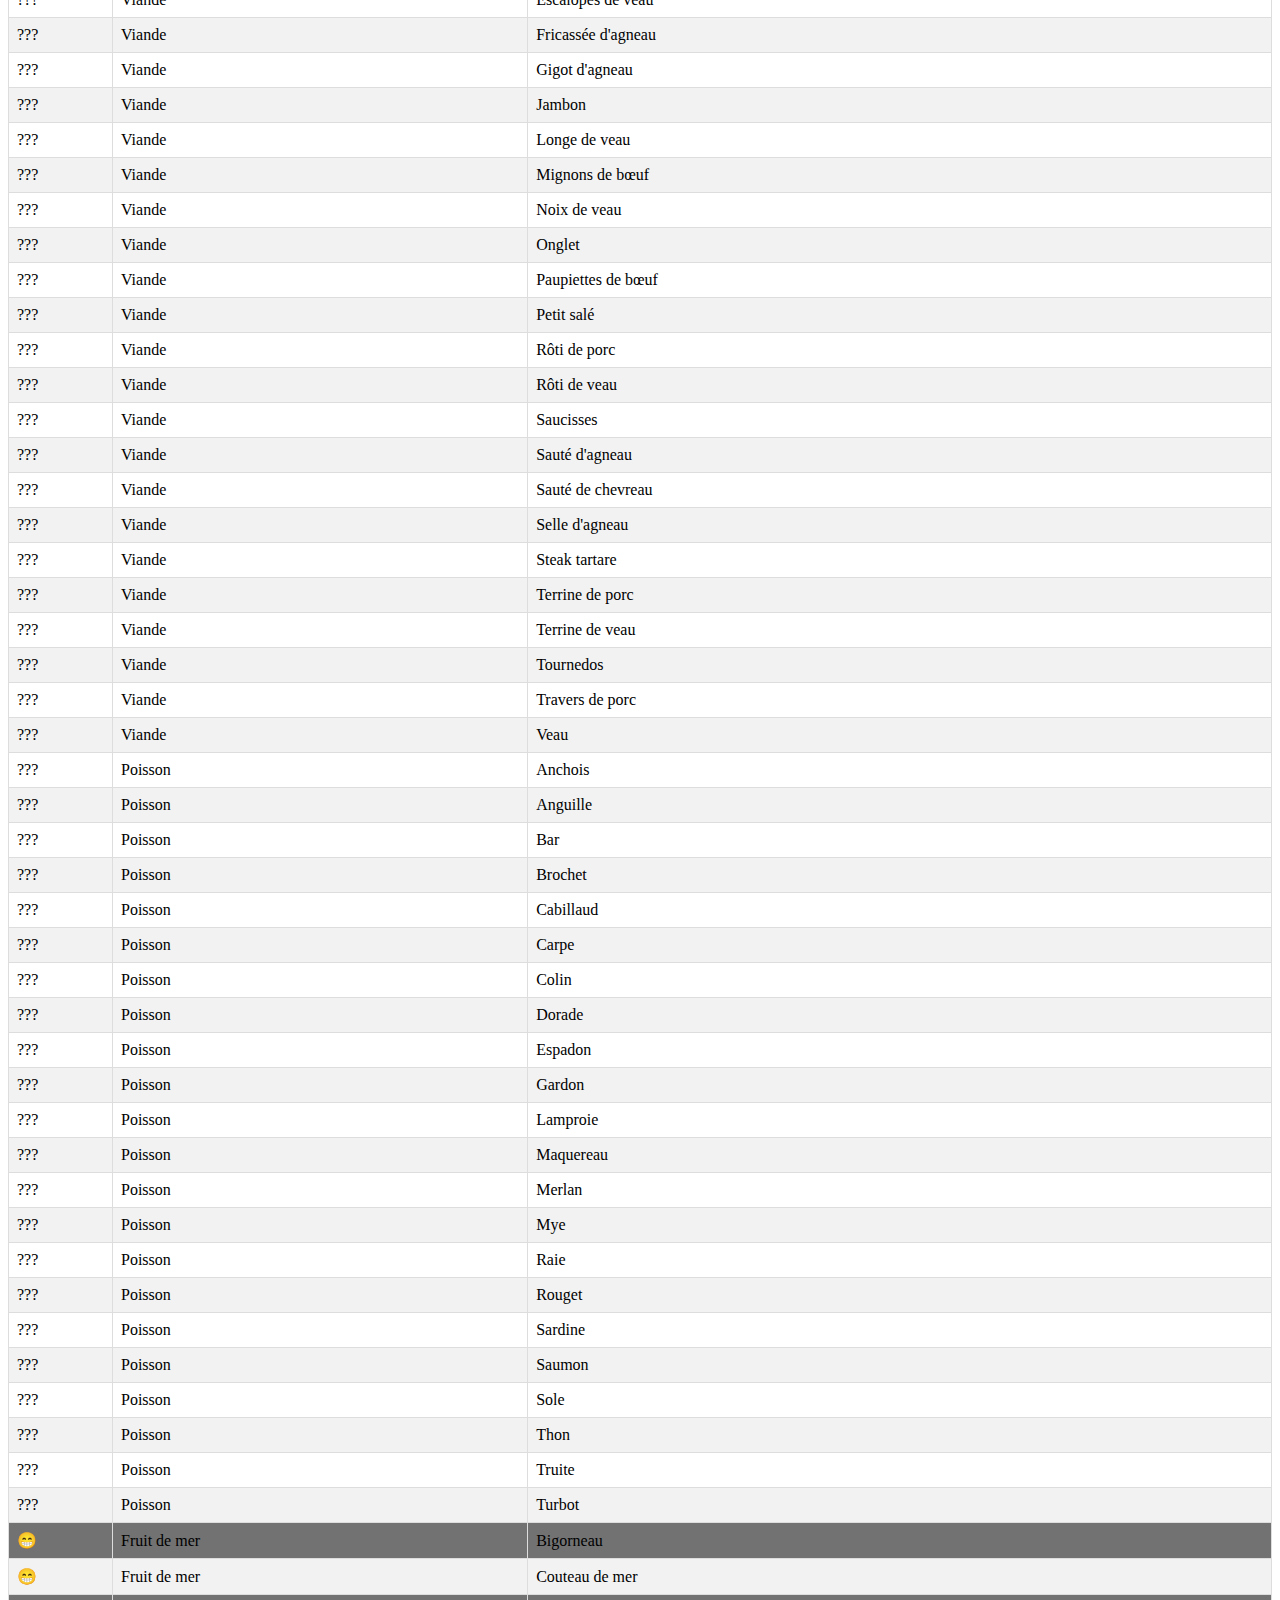
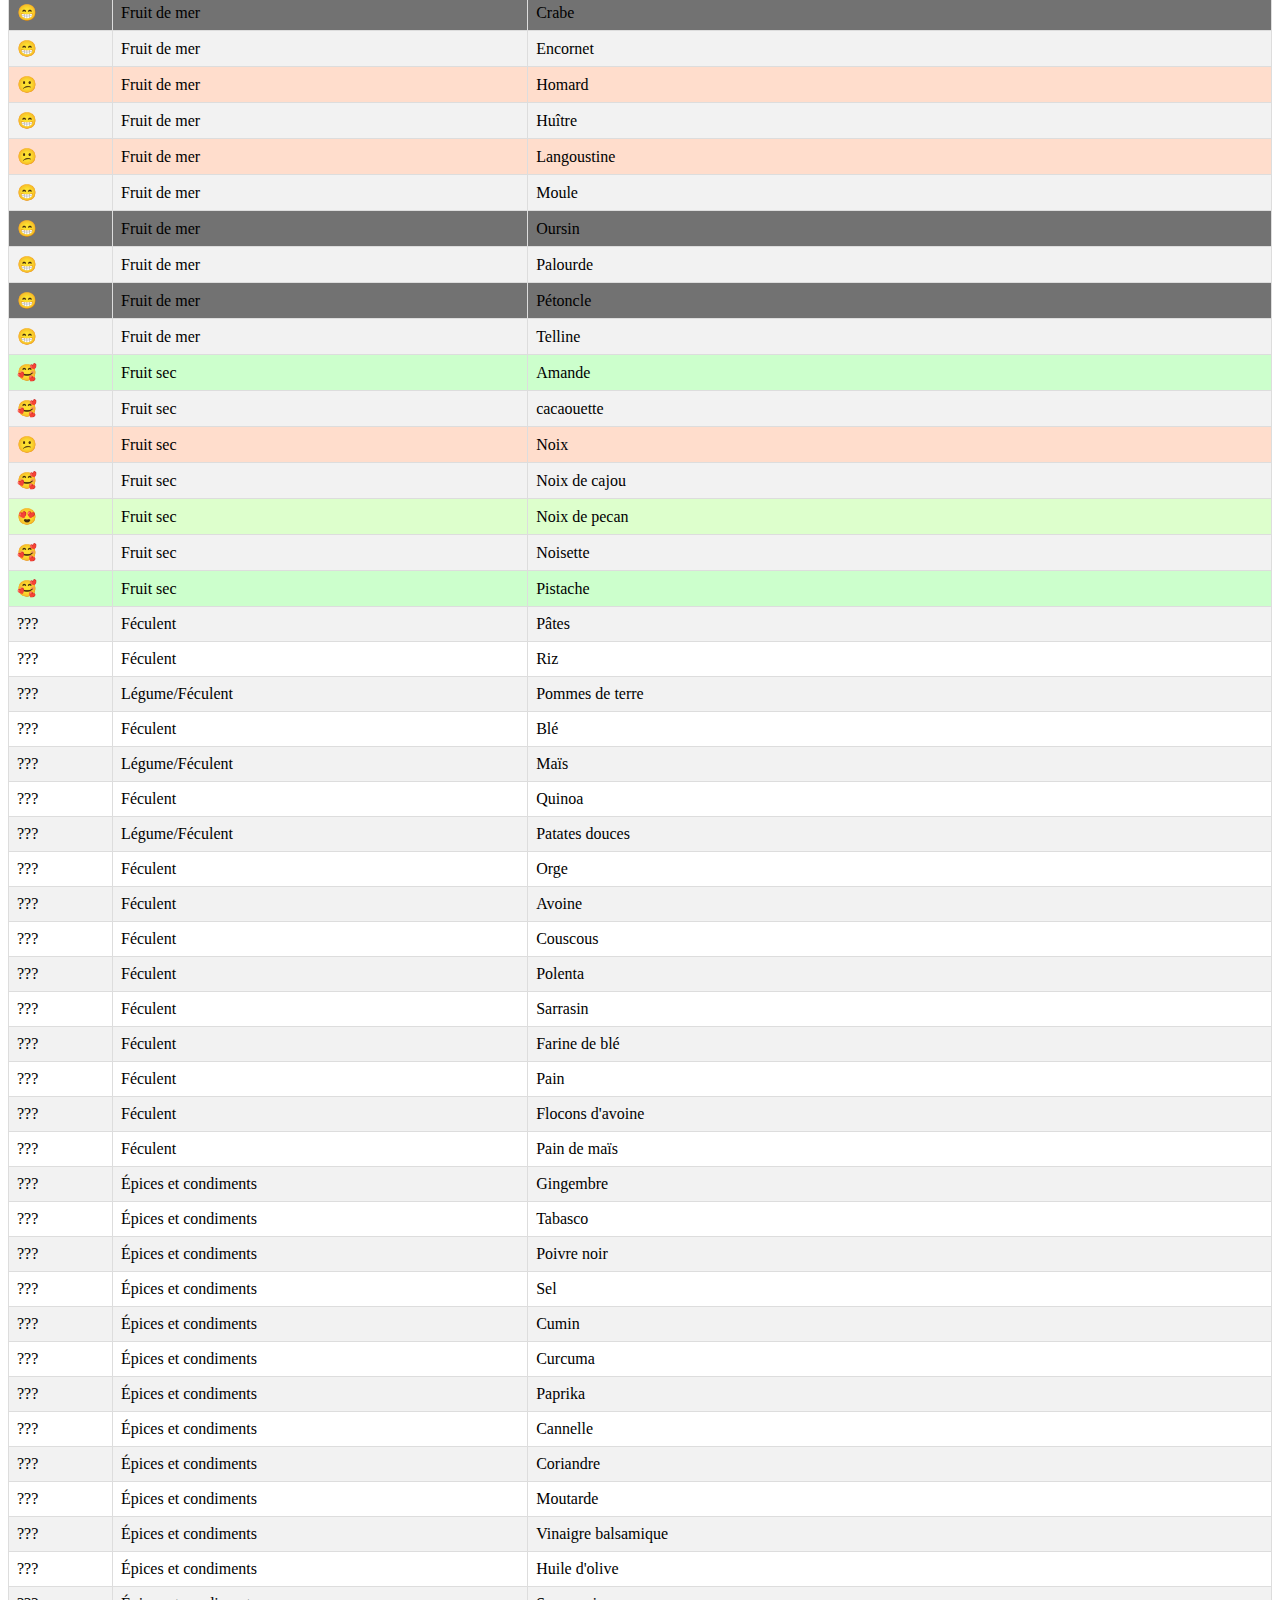
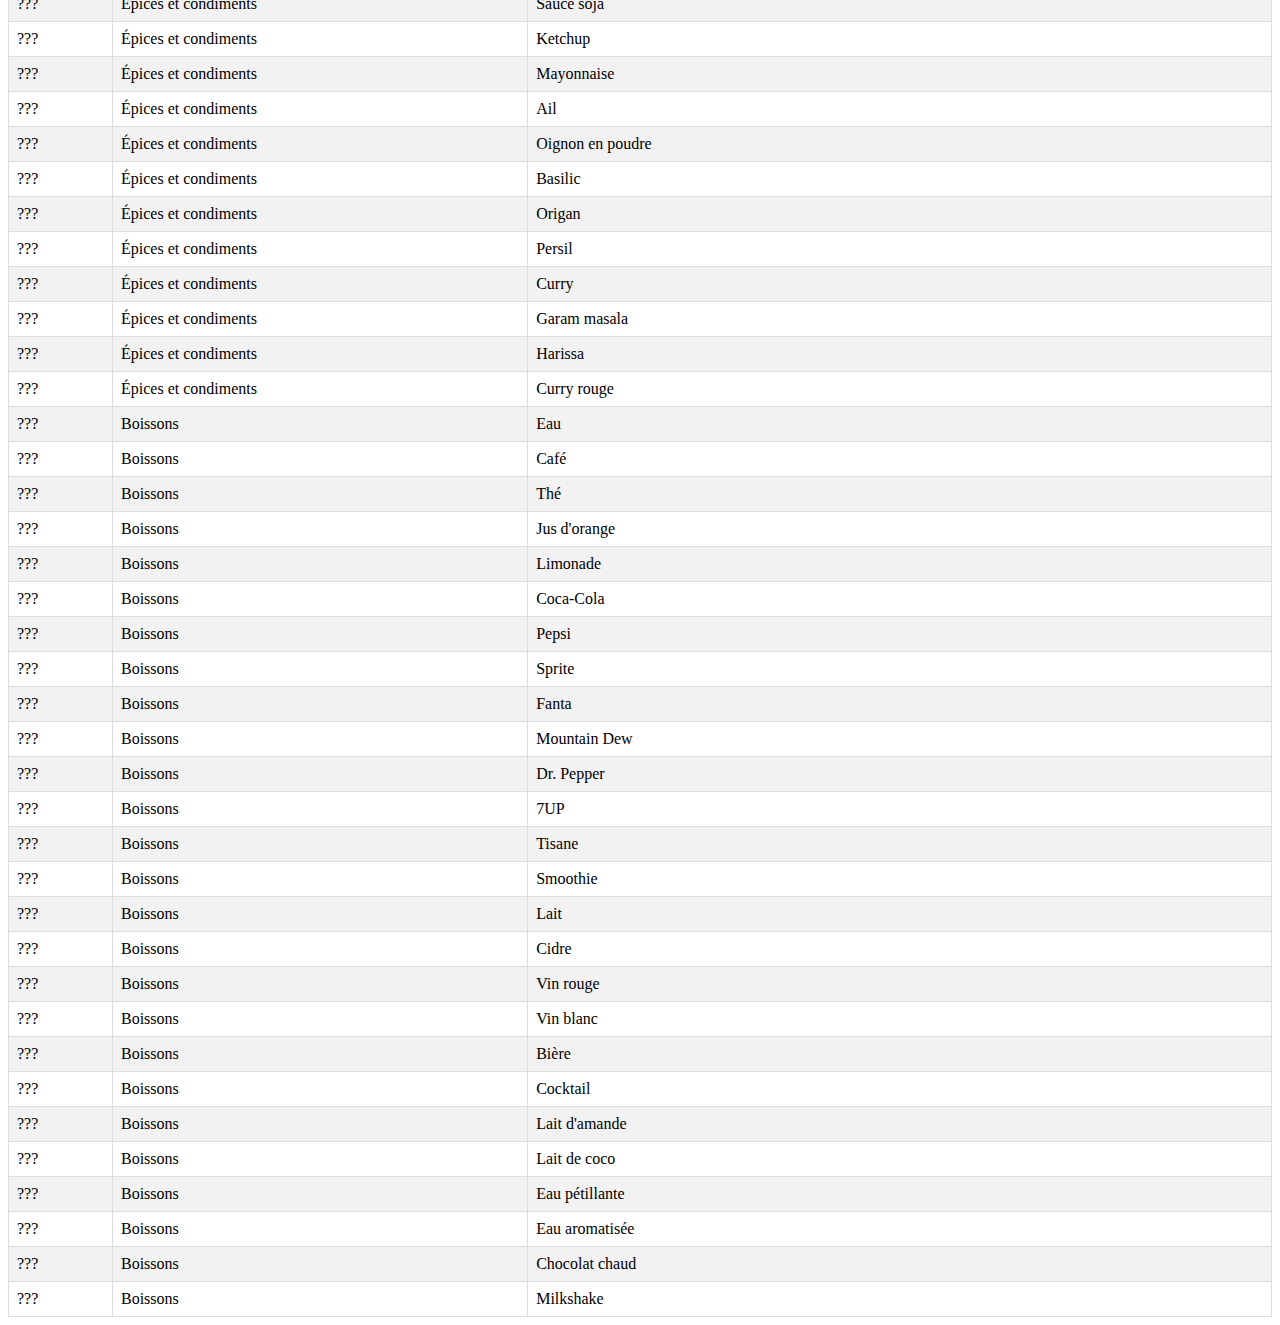
==== commit 3b02ef35: "deploy: def07080638a4514dd00192c25d82e5fdc6fc649" ====
--- a/index.html
+++ b/index.html
@@ -2,174 +2,13 @@
 <html>
 <head>
     <title>Search Page</title>
-    <style>
-        #searchInput {
-            width: 95%;
-            padding: 12px 20px;
-            margin: 8px 0;
-            box-sizing: border-box;
-            border: 5px solid #ccc;
-            border-radius: 40px;
-        }
-
-        #foodList {
-            list-style-type: none;
-            padding: 1;
-            width: 90%;
-        }
-
-        #foodList li {
-            padding: 12px;
-            border-bottom: 1px solid #ccc;
-        }
-
-        #foodList li:last-child {
-            border-bottom: none;
-        }
-        #foodList button {
-            margin-left: 10px;
-            padding: 5px 10px;
-            background-color: #4CAF50; /* Green */
-            border: none;
-            color: white;
-            text-align: center;
-            text-decoration: none;
-            display: inline-block;
-            font-size: 16px;
-            transition-duration: 0.4s;
-            cursor: pointer;
-        }
-
-        #foodList button:hover {
-            background-color: #45a049;
-        }
-
-        .rating-0 {
-             background-color: #0000008d; /* Black */
-        }
-        .rating-1 {
-             background-color: #ffcccc; /* Red */
-        }
-
-        .rating-2 {
-            background-color: #ffddcc; /* Orange */
-        }
-
-        .rating-3 {
-            background-color: #ffffcc; /* Yellow */
-        }
-
-        .rating-4 {
-            background-color: #ddffcc; /* Light Green */
-        }
-
-        .rating-5 {
-            background-color: #ccffcc; /* Green */
-        }
-        #tagContainer {
-            display: flex;
-            flex-wrap: wrap;
-            margin-bottom: 20px;
-        }
-
-        #tagContainer .tag {
-            background-color: #f1f1f1;
-            border: none;
-            color: black;
-            padding: 10px 20px;
-            text-align: center;
-            text-decoration: none;
-            display: inline-block;
-            margin: 4px 2px;
-            cursor: pointer;
-            transition-duration: 0.4s;
-        }
-
-        #tagContainer .tag:hover {
-            background-color: #3e8e41;
-            color: white;
-        }
-    </style>
+    <link rel="stylesheet" type="text/css" href="styles.css">
+    <script src="script.js"></script>
 </head>
 <body>
     <div id="tagContainer"></div>
     <input type="text" id="searchInput" onkeyup="search()" placeholder="Search rating for foods..">
-    <ul id="foodList">
+    <table id="foodTable"></table>
     </ul>
-
-    <script>
-        let foods = [];
-
-        fetch('foods.json')
-            .then(response => response.json())
-            .then(data => {
-                foods = data;
-                const categories = [...new Set(foods.map(food => food.category))];
-                displayTags(categories);
-                displayFoods(foods);
-            });
-
-        function removeAccents(str) {
-            return str.normalize("NFD").replace(/[\u0300-\u036f]/g, "");
-        }
-
-        function search() {
-            const input = removeAccents(document.getElementById('searchInput').value.toLowerCase());
-            const filteredFoods = foods.filter(food => removeAccents(food.name.toLowerCase()).includes(input));
-
-            displayFoods(filteredFoods);
-        }
-
-        function getEmoji(rating) {
-            switch (rating) {
-                case -2:
-                    return '???' ; // Not Set Yet
-                case -1:
-                    return '??' ; // Je ne sais pas
-                case 0:
-                    return "&#128513;"; // Fear
-                case 1:
-                    return '&#x1F92E;'; // Vomit
-                case 2:
-                    return '&#x1F615;'; // Mitigé
-                case 3:
-                    return '&#x1F60A;'; // Aime
-                case 4:
-                    return '&#x1F60D;'; // Adore
-                case 5:
-                    return '&#x1F970;'; // Adore
-                default:
-                    return '';
-            }
-        }
-
-        function displayFoods(foods) {
-            const ul = document.getElementById('foodList');
-            ul.innerHTML = '';
-            foods.forEach(food => {
-                const li = document.createElement('li');
-                const emoji = getEmoji(food.rating);
-                li.innerHTML = `${emoji} ${food.category} ${food.name}`;
-                li.className = `rating-${food.rating}`;
-
-                ul.appendChild(li);
-            });
-        }
-
-        function displayTags(categories) {
-            const container = document.getElementById('tagContainer');
-            container.innerHTML = '';
-            categories.forEach(category => {
-                const tag = document.createElement('button');
-                tag.textContent = category;
-                tag.className = 'tag';
-                tag.onclick = function() {
-                    document.getElementById('searchInput').value = category;
-                    search();
-                };
-                container.appendChild(tag);
-            });
-        }
-    </script>
 </body>
-</html>
+</html>--- a/styles.css
+++ b/styles.css
@@ -0,0 +1,111 @@
+#searchInput {
+    width: 95%;
+    padding: 12px 20px;
+    margin: 8px 0;
+    box-sizing: border-box;
+    border: 5px solid #ccc;
+    border-radius: 40px;
+}
+
+#foodList {
+    list-style-type: none;
+    padding: 1;
+    width: 90%;
+}
+
+#foodList li {
+    padding: 12px;
+    border-bottom: 1px solid #ccc;
+}
+
+#foodList li:last-child {
+    border-bottom: none;
+}
+#foodList button {
+    margin-left: 10px;
+    padding: 5px 10px;
+    background-color: #4CAF50; /* Green */
+    border: none;
+    color: white;
+    text-align: center;
+    text-decoration: none;
+    display: inline-block;
+    font-size: 16px;
+    transition-duration: 0.4s;
+    cursor: pointer;
+}
+
+#foodList button:hover {
+    background-color: #45a049;
+}
+
+table {
+    width: 100%;
+    border-collapse: collapse;
+}
+
+table, th, td {
+    border: 1px solid #ddd;
+    padding: 8px;
+}
+
+tr:nth-child(even) {
+    background-color: #f2f2f2;
+}
+
+tr:hover {
+    background-color: #ddd;
+}
+
+th {
+    padding-top: 12px;
+    padding-bottom: 12px;
+    text-align: left;
+    background-color: #4CAF50;
+    color: white;
+}
+.rating-0 {
+     background-color: #0000008d; /* Black */
+}
+.rating-1 {
+     background-color: #ffcccc; /* Red */
+}
+
+.rating-2 {
+    background-color: #ffddcc; /* Orange */
+}
+
+.rating-3 {
+    background-color: #ffffcc; /* Yellow */
+}
+
+.rating-4 {
+    background-color: #ddffcc; /* Light Green */
+}
+
+.rating-5 {
+    background-color: #ccffcc; /* Green */
+}
+#tagContainer {
+    display: flex;
+    flex-wrap: wrap;
+    margin-bottom: 20px;
+}
+
+#tagContainer .tag {
+    background-color: #f1f1f1;
+    border: none;
+    color: black;
+    padding: 10px 20px;
+    text-align: center;
+    text-decoration: none;
+    display: inline-block;
+    margin: 4px 2px;
+    cursor: pointer;
+    transition-duration: 0.4s;
+}
+
+#tagContainer .tag:hover {
+    background-color: #3e8e41;
+    color: white;
+}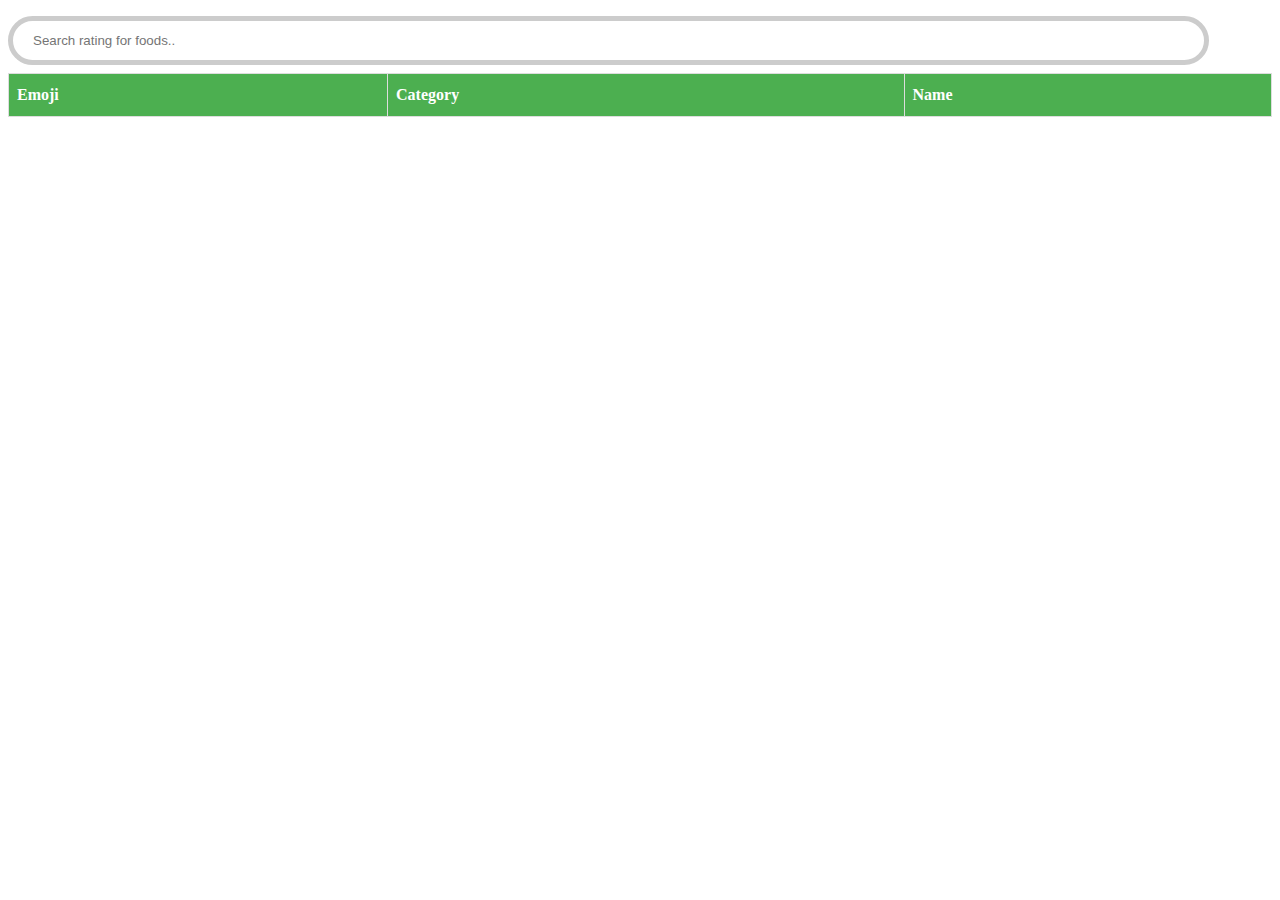
==== commit 0d9ff13e: "deploy: f0d0ecc6fd01b03f907842d4d764b202cff09a48" ====
--- a/index.html
+++ b/index.html
@@ -1,12 +1,15 @@
 <!DOCTYPE html>
 <html>
 <head>
-    <title>Search Page</title>
+    <title>Yum or Yuck: Guillaume's Food Radar</title>
+    <meta charset="utf-8">
+    <meta http-equiv="Content-Language" content="fr">   
     <link rel="stylesheet" type="text/css" href="styles.css">
     <script src="script.js"></script>
 </head>
 <body>
-    <div id="tagContainer"></div>
+    <div id="tagCategory"></div>
+    <div id="tagRate"></div>
     <input type="text" id="searchInput" onkeyup="search()" placeholder="Search rating for foods..">
     <table id="foodTable"></table>
     </ul>
--- a/styles.css
+++ b/styles.css
@@ -13,14 +13,6 @@
     width: 90%;
 }
 
-#foodList li {
-    padding: 12px;
-    border-bottom: 1px solid #ccc;
-}
-
-#foodList li:last-child {
-    border-bottom: none;
-}
 #foodList button {
     margin-left: 10px;
     padding: 5px 10px;
@@ -86,6 +78,7 @@
 .rating-5 {
     background-color: #ccffcc; /* Green */
 }
+
 #tagContainer {
     display: flex;
     flex-wrap: wrap;
@@ -108,4 +101,9 @@
 #tagContainer .tag:hover {
     background-color: #3e8e41;
     color: white;
+}
+
+#tagContainer .tag.selected {
+    background-color: #244a7c;
+    color: white;
 }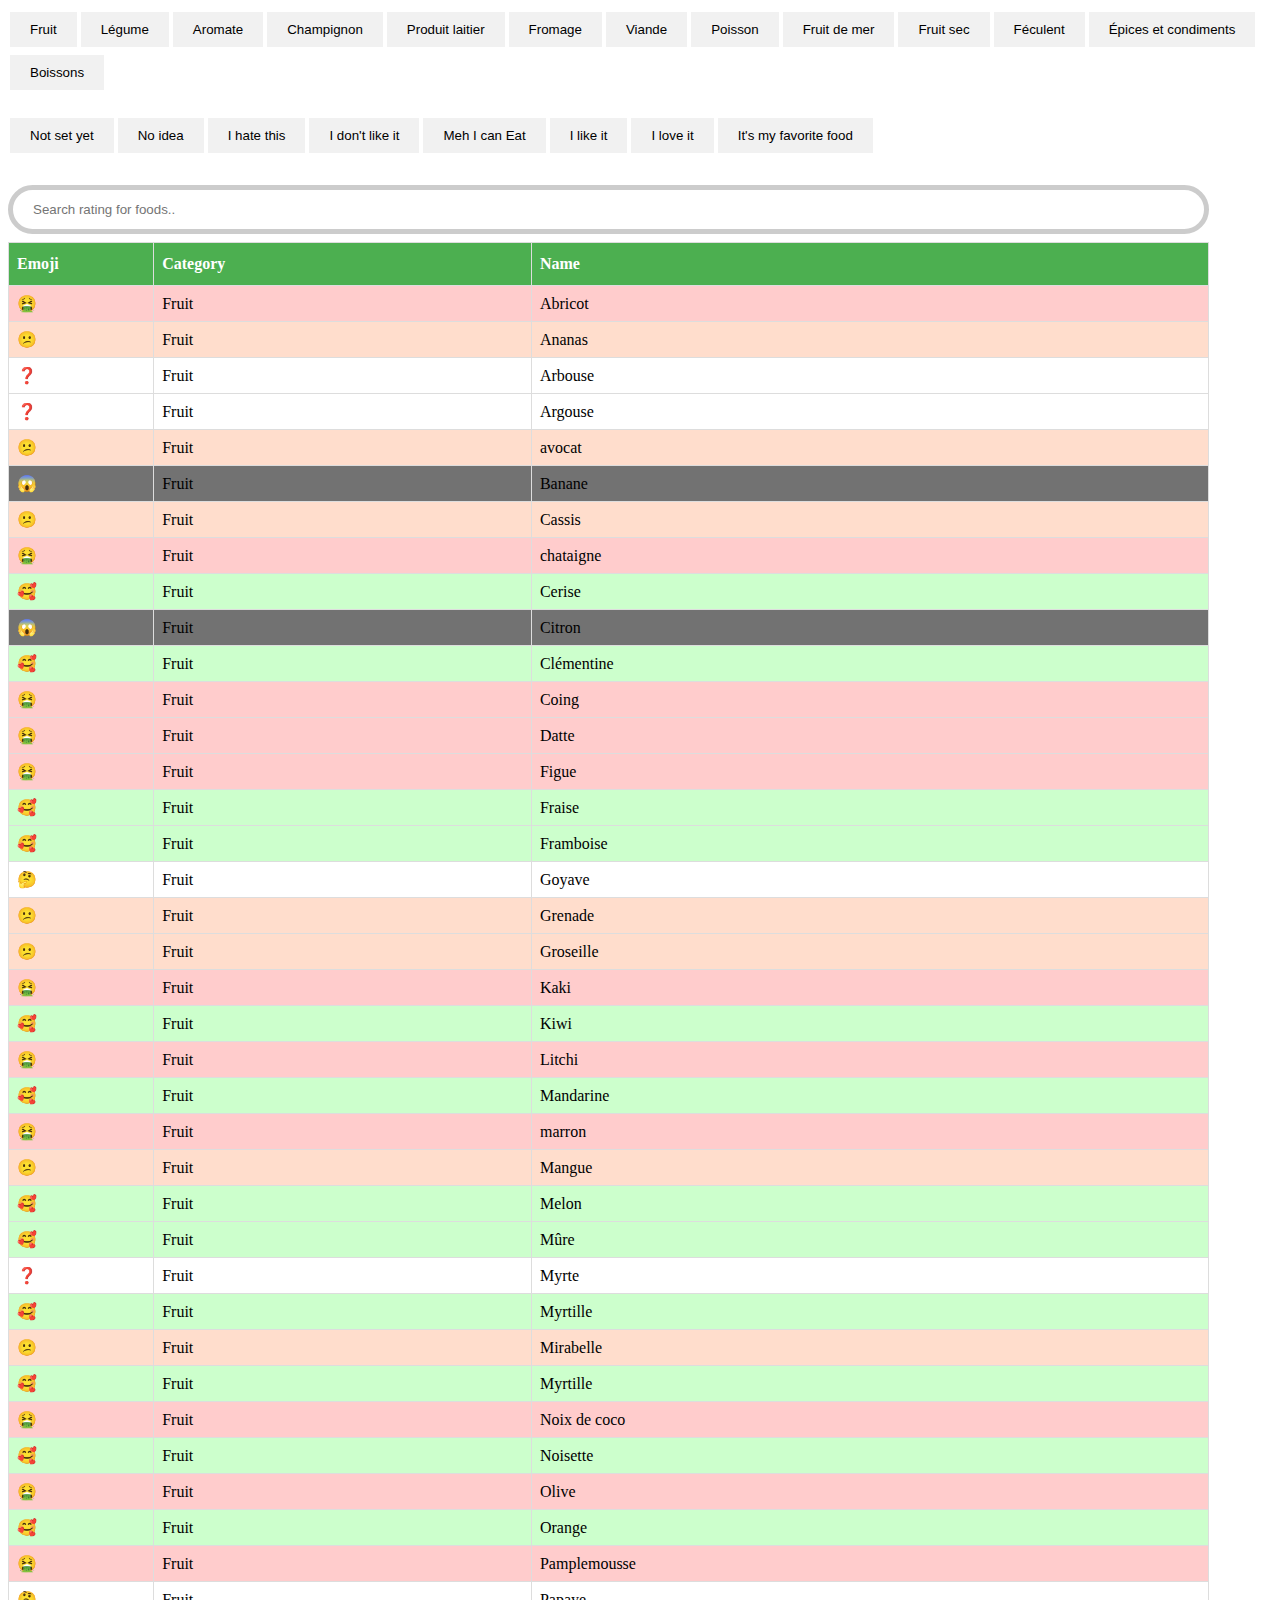
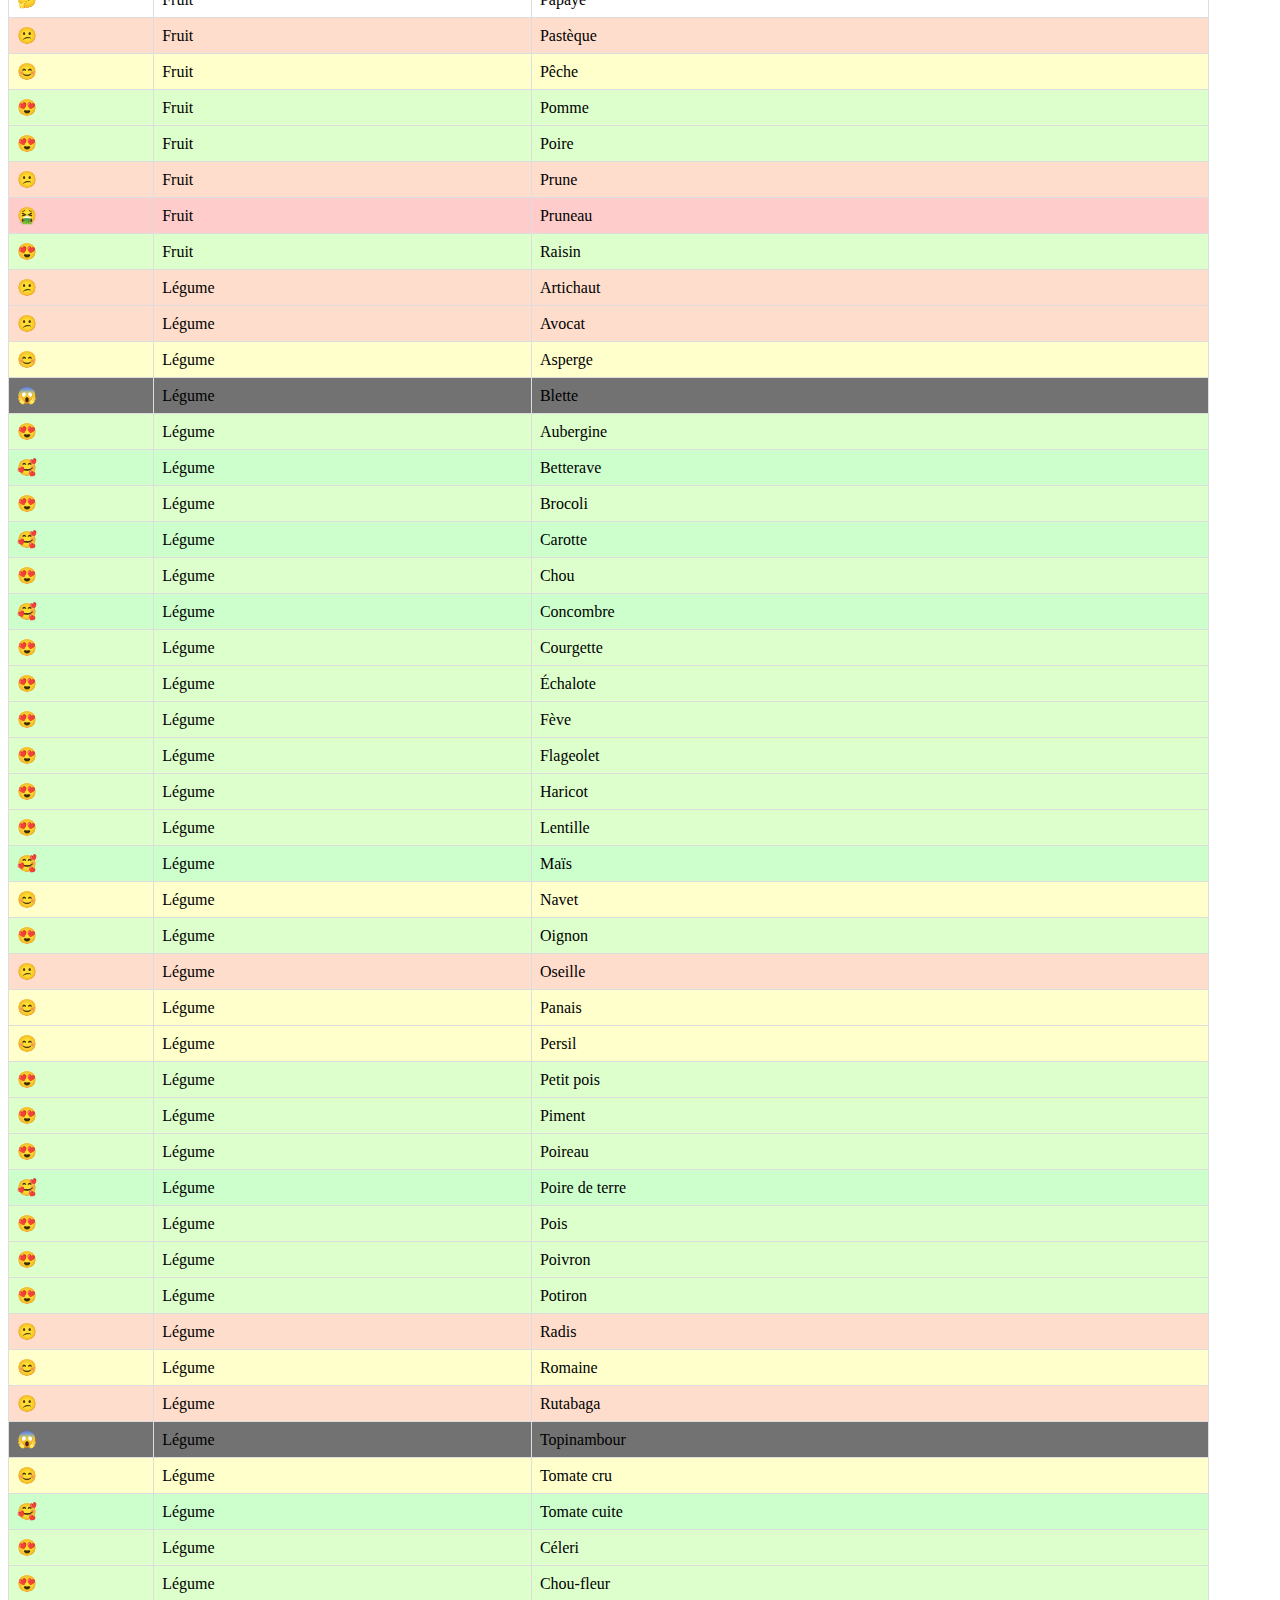
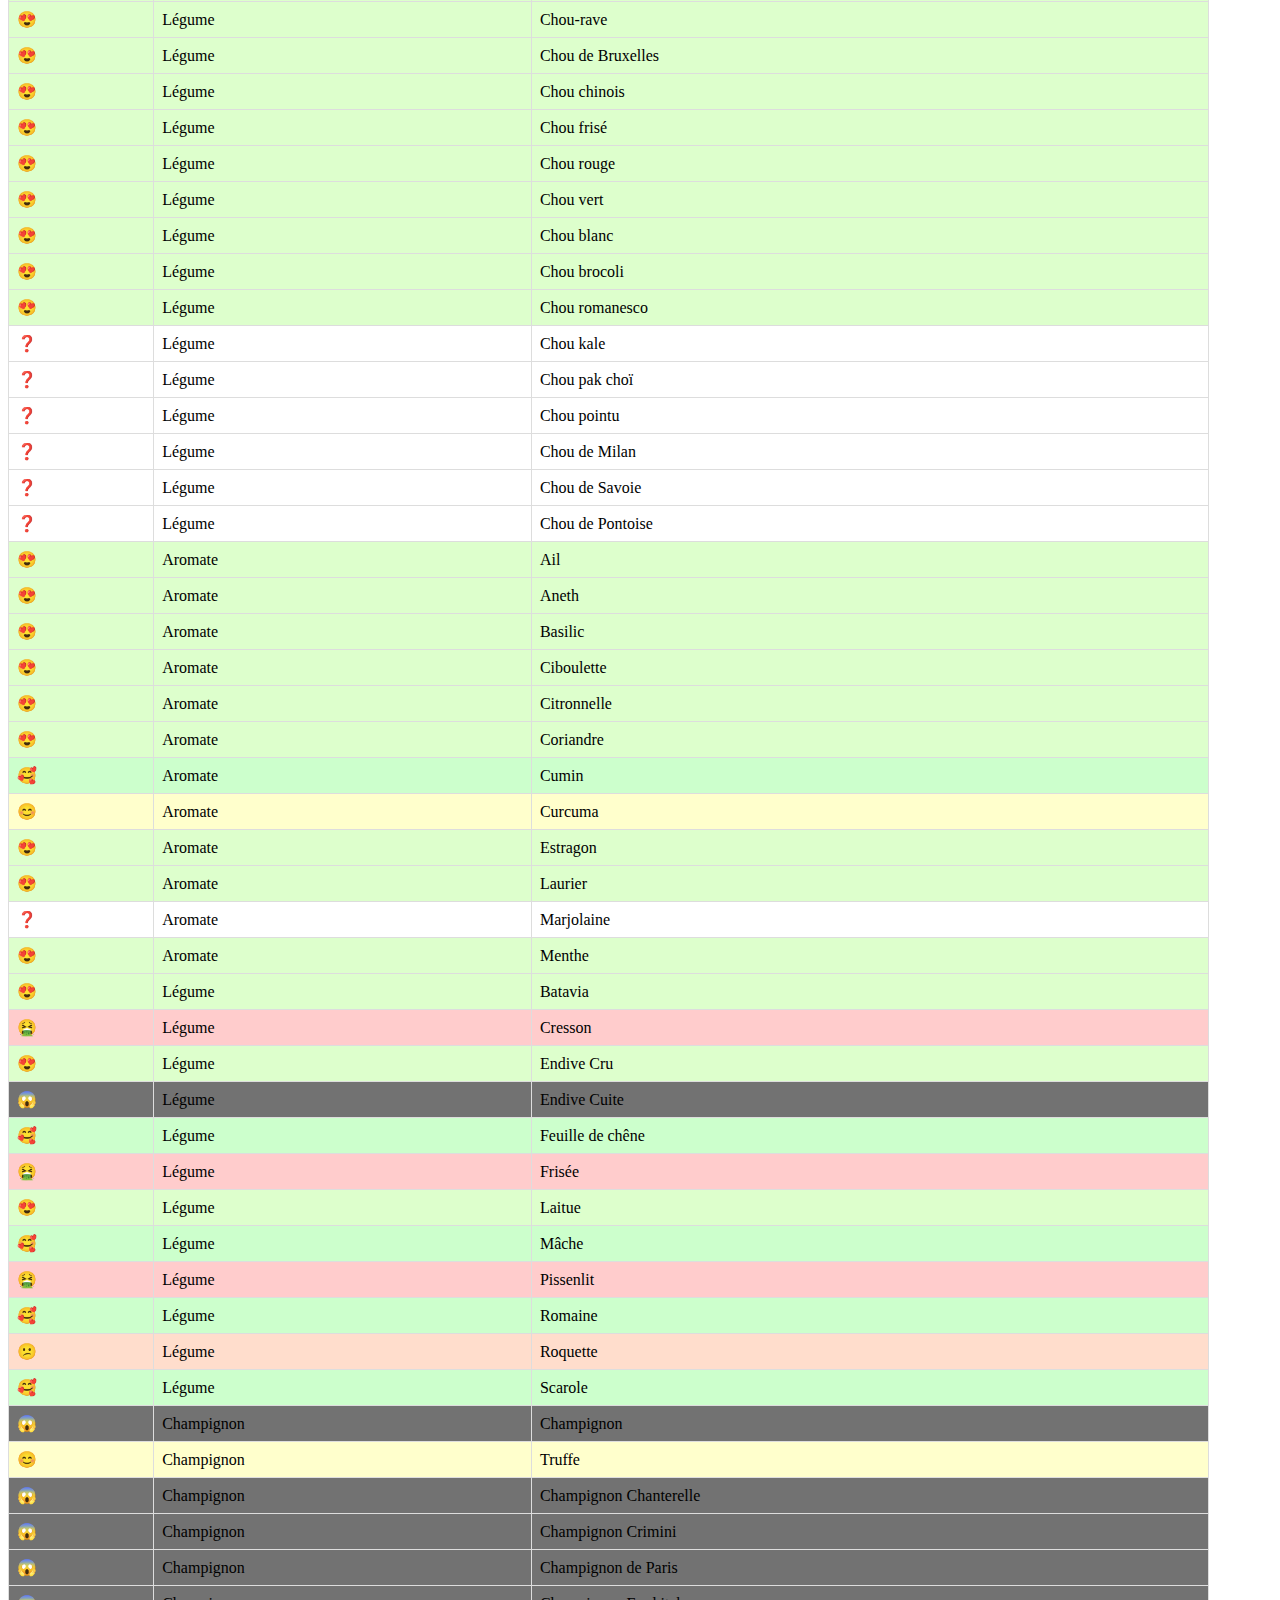
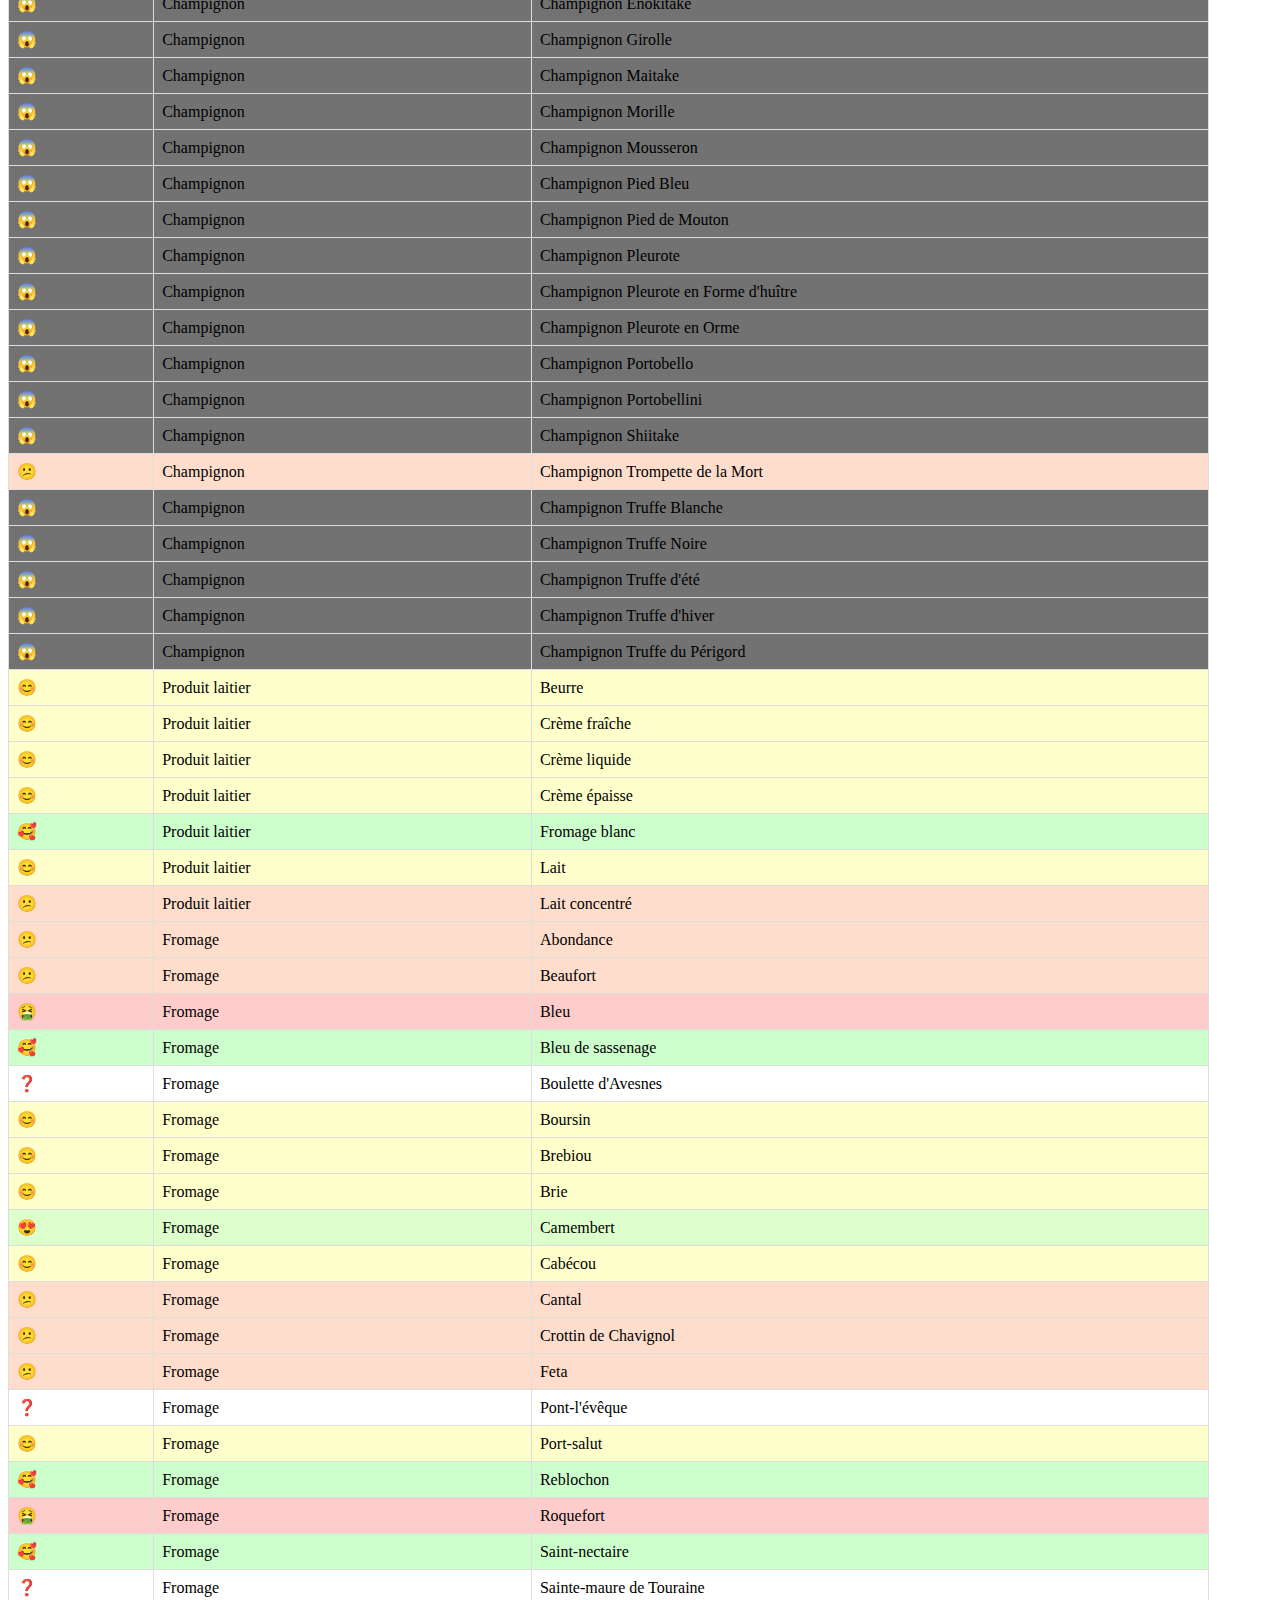
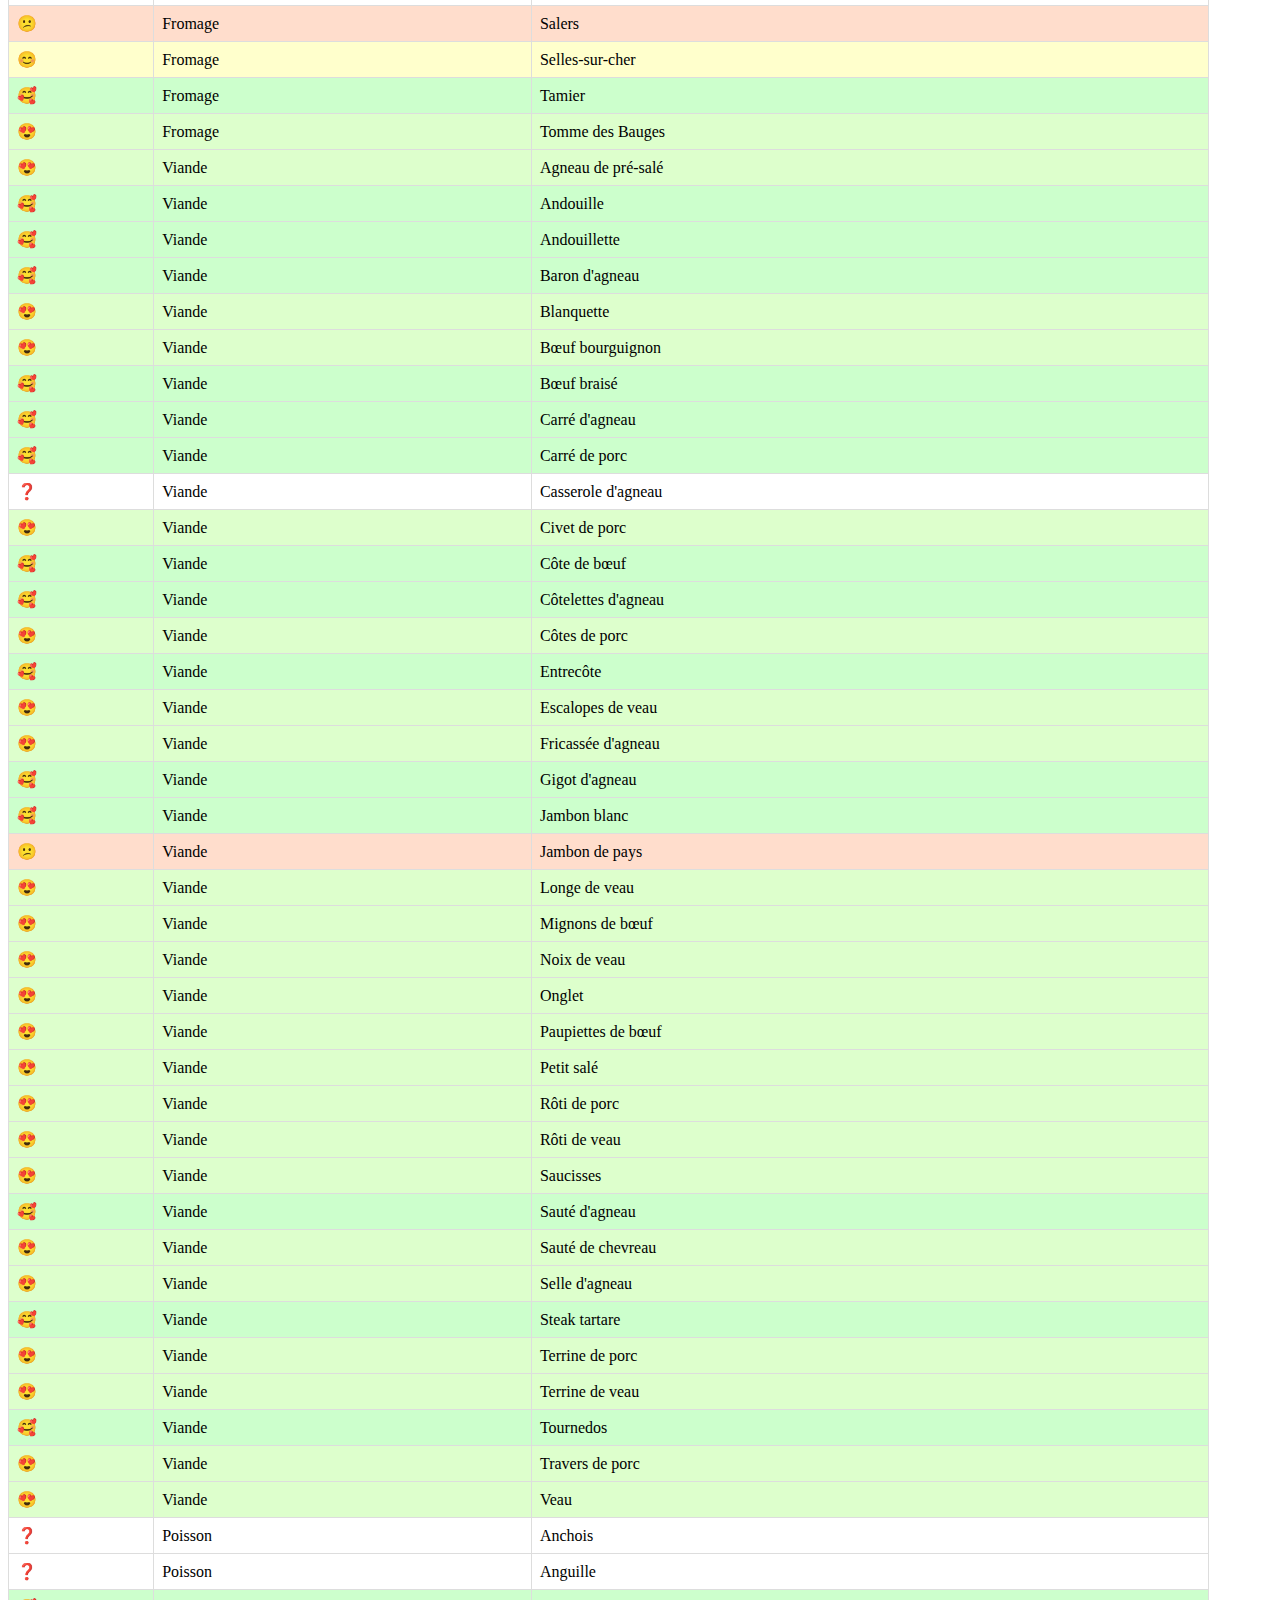
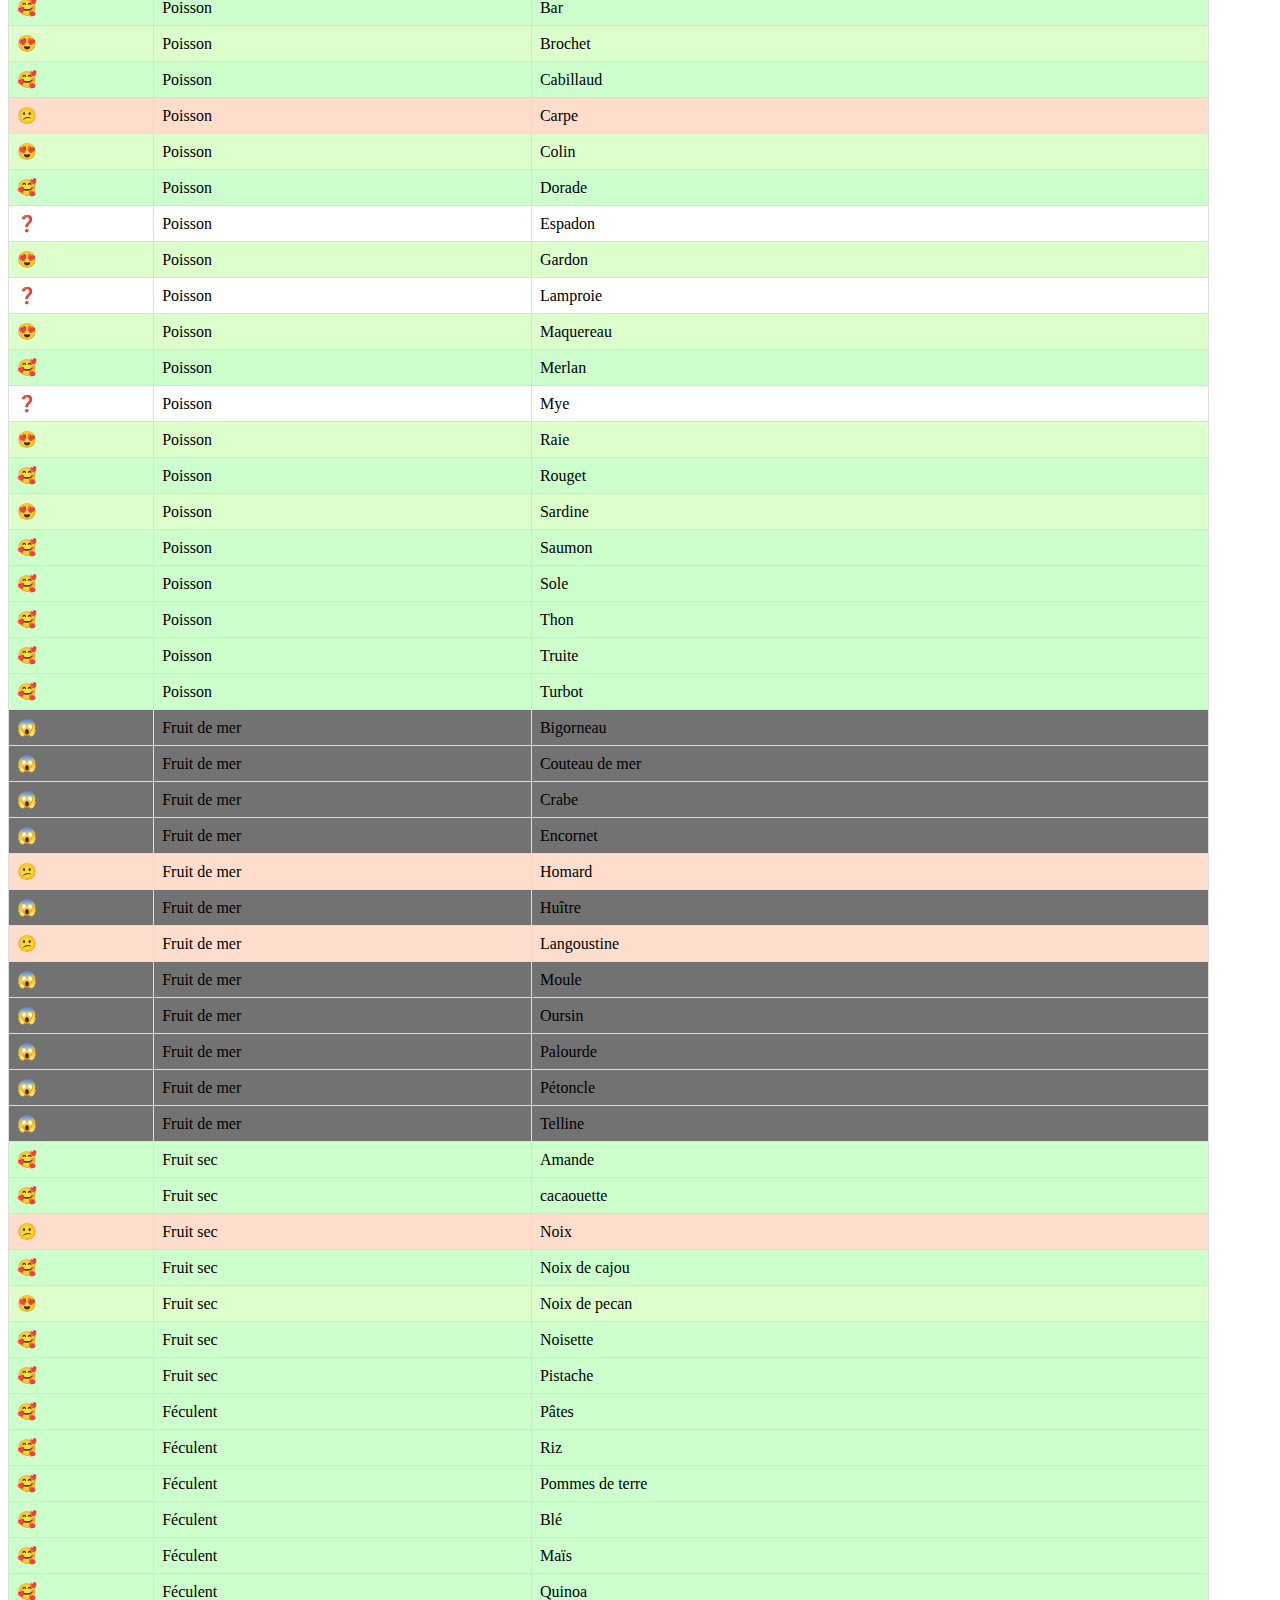
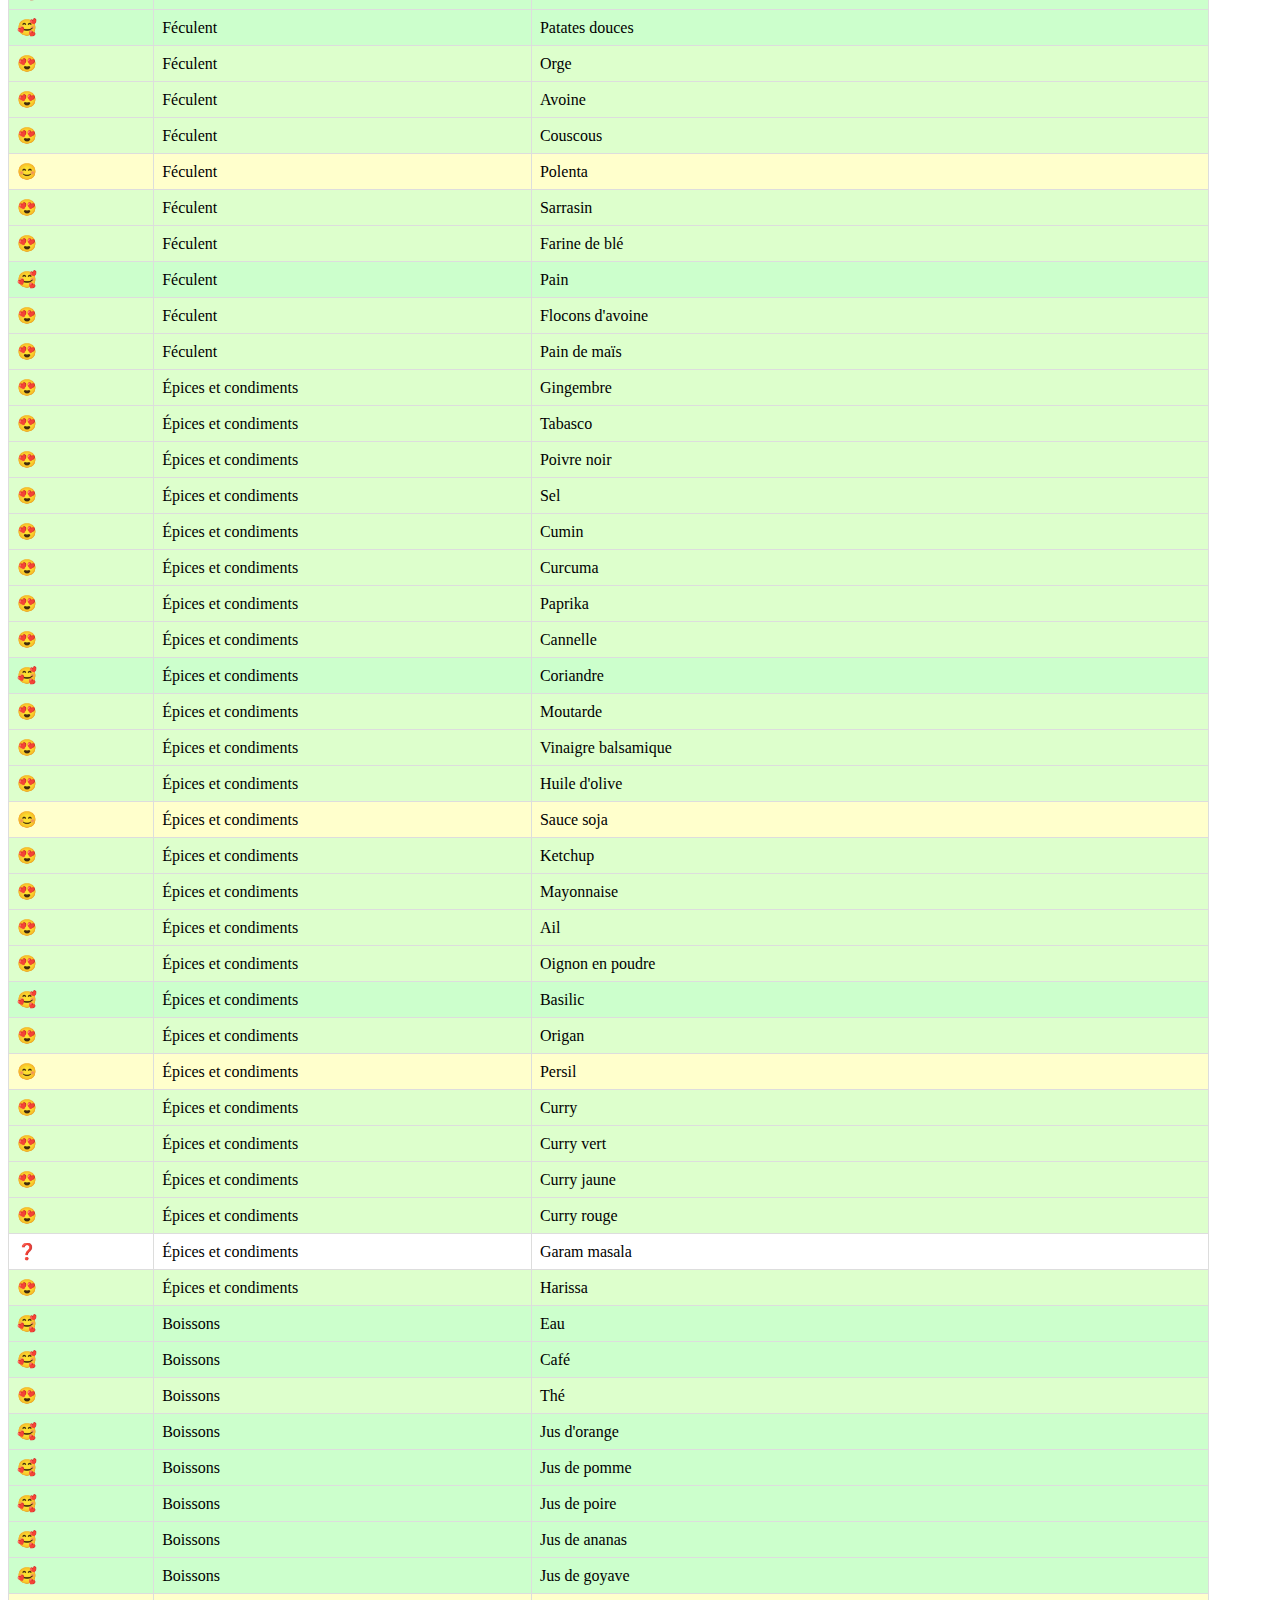
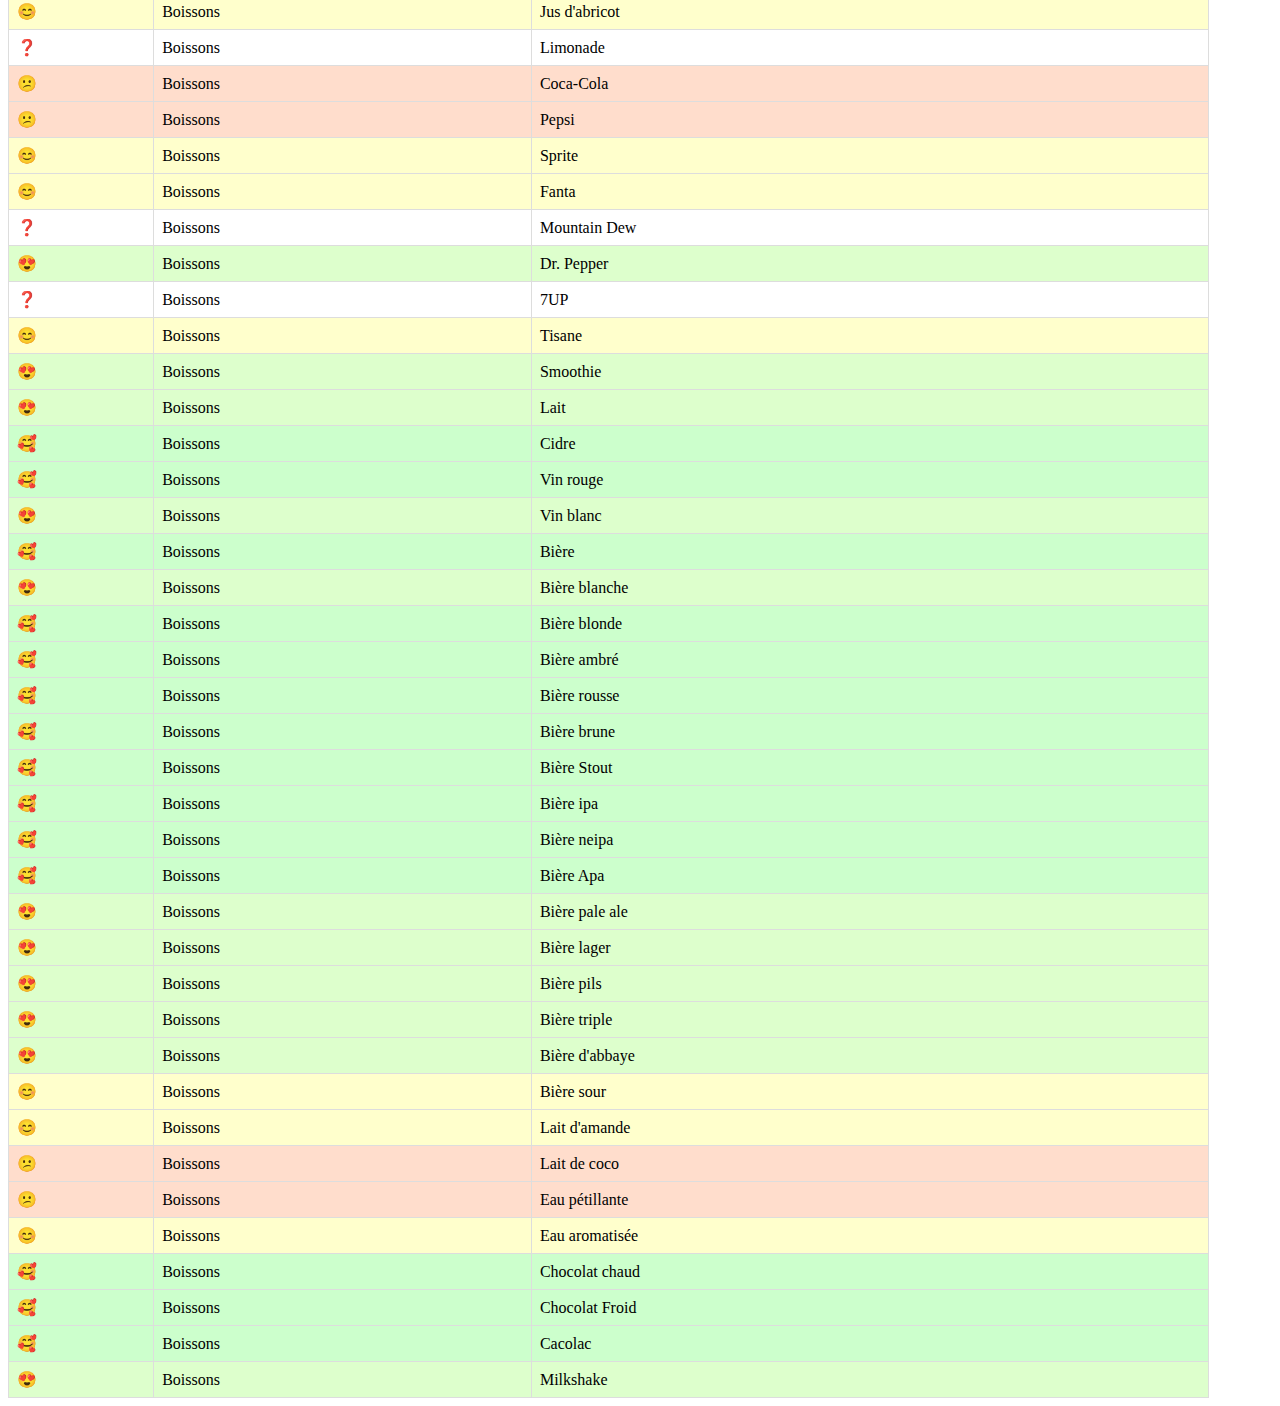
==== commit af322998: "deploy: 3b10de19ea8909908e57529d5e2812bee9a617c1" ====
--- a/index.html
+++ b/index.html
@@ -3,7 +3,7 @@
 <head>
     <title>Yum or Yuck: Guillaume's Food Radar</title>
     <meta charset="utf-8">
-    <meta http-equiv="Content-Language" content="fr">   
+    <meta http-equiv="Content-Language" content="fr">
     <link rel="stylesheet" type="text/css" href="styles.css">
     <script src="script.js"></script>
 </head>
--- a/styles.css
+++ b/styles.css
@@ -32,7 +32,7 @@
 }
 
 table {
-    width: 100%;
+    width: 95%;
     border-collapse: collapse;
 }
 
@@ -41,10 +41,41 @@
     padding: 8px;
 }
 
+/*
+Dans ce code, tr:nth-child(even) est un sélecteur CSS qui cible chaque deuxième élément tr (ligne de tableau).
+nth-child(even) est une pseudo-classe qui sélectionne les éléments en fonction de leur position dans un groupe d'éléments frères.
+even signifie que tous les éléments à des positions paires (2, 4, 6, etc.) seront sélectionnés.
+
+background-color: #f2f2f2; est une déclaration CSS qui définit la couleur d'arrière-plan des éléments sélectionnés.
+#f2f2f2 est une couleur gris clair.
+
+Ensemble, ce code donne un effet de zébrure aux lignes du tableau,
+où chaque deuxième ligne a un fond gris clair.
+Cela peut améliorer la lisibilité d'un tableau en facilitant la distinction entre les lignes adjacentes.
+
+C'est desactivé car je prefere que tout soit de la meme couleur
+*/
+/*
 tr:nth-child(even) {
     background-color: #f2f2f2;
 }
+*/
 
+
+/*
+Dans ce code, tr:hover est un sélecteur CSS qui cible les éléments tr (lignes de tableau)
+lorsqu'ils sont survolés par le curseur de la souris.
+:hover est une pseudo-classe qui sélectionne un élément lorsque l'utilisateur pointe dessus
+avec un dispositif de pointage, généralement la souris.
+
+background-color: #ddd; est une déclaration CSS qui définit la couleur d'arrière-plan
+des éléments sélectionnés. #ddd est une couleur gris clair.
+
+Ensemble, ce code change la couleur d'arrière-plan d'une ligne de tableau en gris clair
+lorsqu'elle est survolée par le curseur de la souris.
+Cela peut améliorer l'expérience utilisateur en fournissant un feedback visuel
+lorsque l'utilisateur survole une ligne de tableau.
+*/
 tr:hover {
     background-color: #ddd;
 }
@@ -79,13 +110,13 @@
     background-color: #ccffcc; /* Green */
 }
 
-#tagContainer {
+#tagCategory {
     display: flex;
     flex-wrap: wrap;
     margin-bottom: 20px;
 }
 
-#tagContainer .tag {
+#tagCategory .tag {
     background-color: #f1f1f1;
     border: none;
     color: black;
@@ -98,12 +129,41 @@
     transition-duration: 0.4s;
 }
 
-#tagContainer .tag:hover {
+#tagCategory .tag:hover {
     background-color: #3e8e41;
     color: white;
 }
 
-#tagContainer .tag.selected {
+#tagCategory .tag.selected {
+    background-color: #244a7c;
+    color: white;
+}
+
+#tagRate {
+    display: flex;
+    flex-wrap: wrap;
+    margin-bottom: 20px;
+}
+
+#tagRate .tag {
+    background-color: #f1f1f1;
+    border: none;
+    color: black;
+    padding: 10px 20px;
+    text-align: center;
+    text-decoration: none;
+    display: inline-block;
+    margin: 4px 2px;
+    cursor: pointer;
+    transition-duration: 0.4s;
+}
+
+#tagRate .tag:hover {
+    background-color: #3e8e41;
+    color: white;
+}
+
+#tagRate .tag.selected {
     background-color: #244a7c;
     color: white;
 }